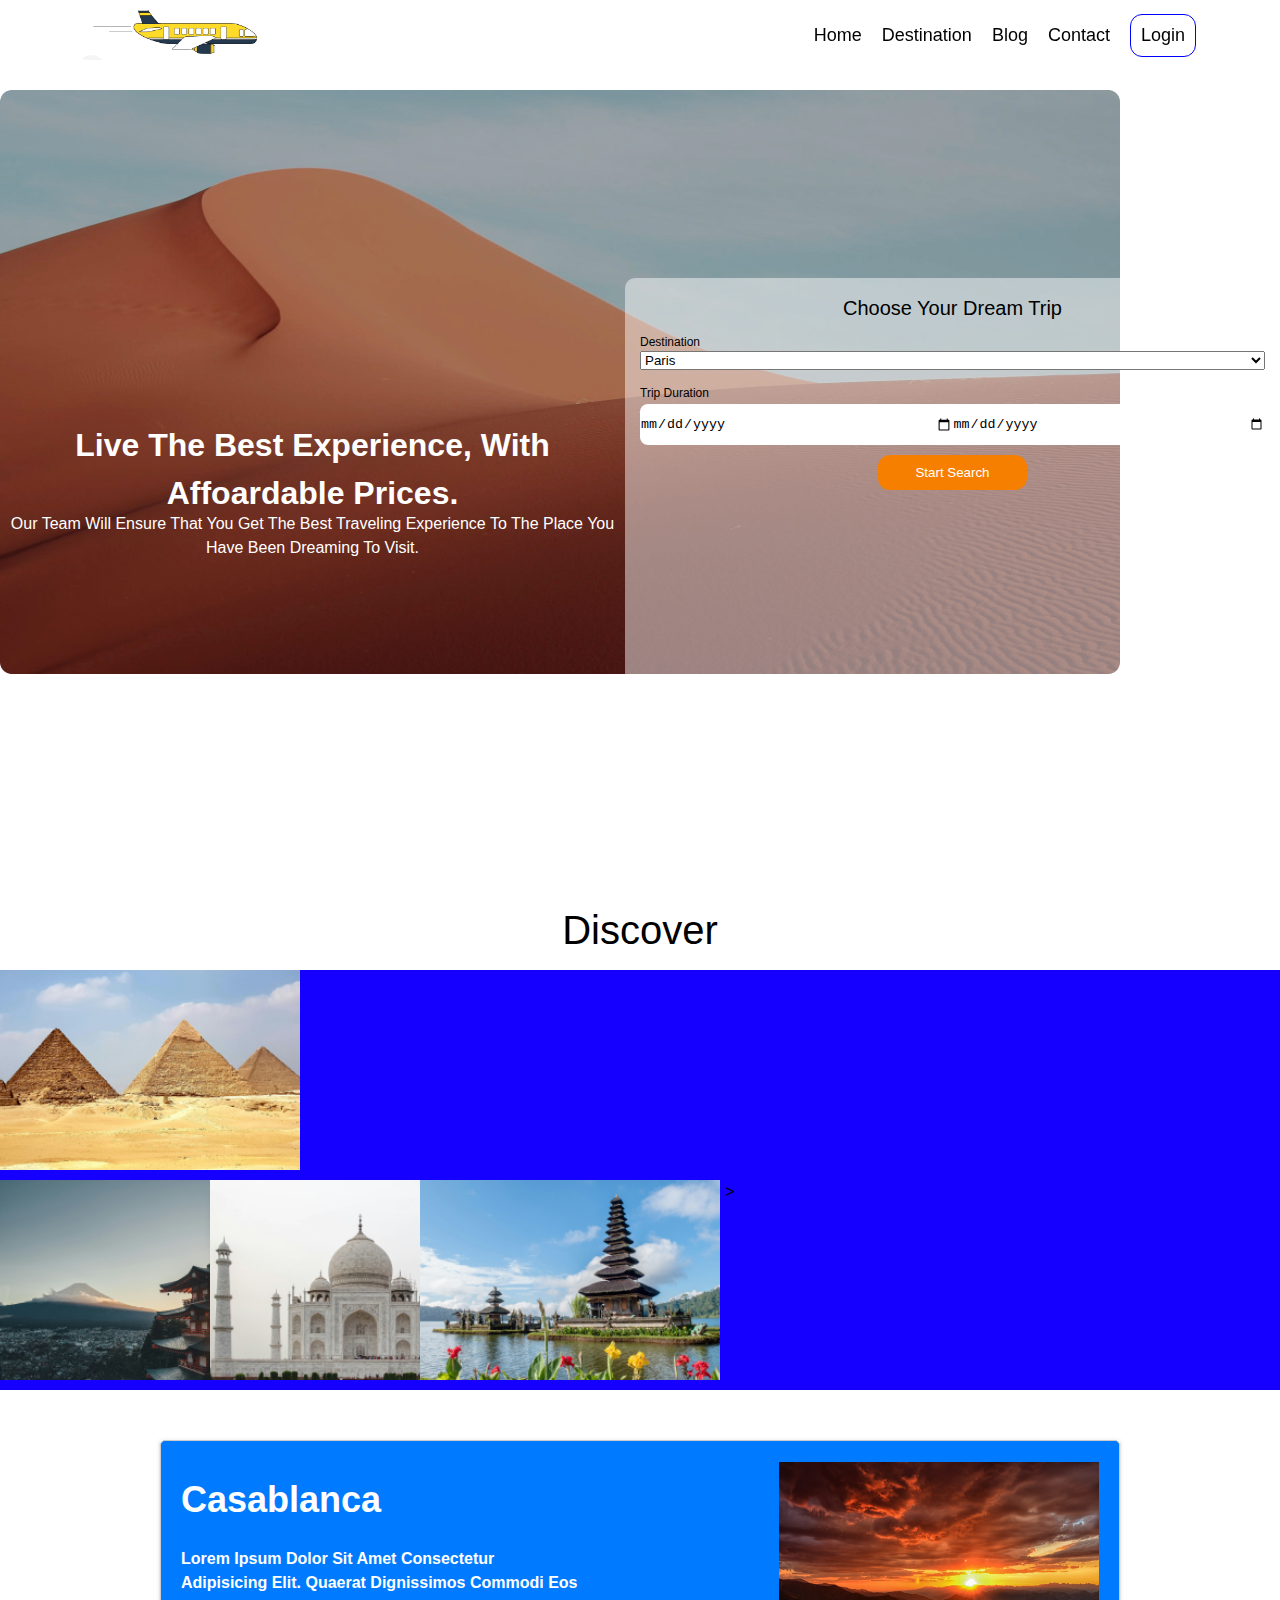
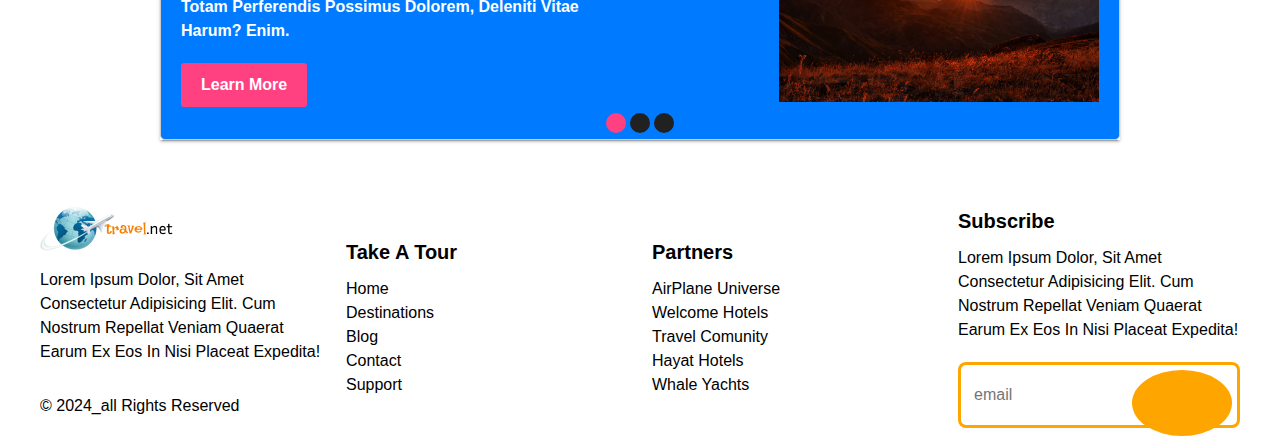
==== index.html @ 13ba0632 "adding more style for carousel" ====
<!DOCTYPE html>
<html lang="en">
    <head>
            <meta charset="UTF-8" />
            <meta name="viewport" content="width=device-width, initial-scale=1.0" />
            <title>Document</title>
            <link rel="stylesheet" href="style.css" />
            <link
              rel="stylesheet"
              href="https://cdnjs.cloudflare.com/ajax/libs/font-awesome/6.6.0/css/all.min.css"
              integrity="sha512-Kc323vGBEqzTmouAECnVceyQqyqdsSiqLQISBL29aUW4U/M7pSPA/gEUZQqv1cwx4OnYxTxve5UMg5GT6L4JJg=="
              crossorigin="anonymous"
              referrerpolicy="no-referrer"
            />
            <script src="https://cdnjs.cloudflare.com/ajax/libs/jquery/3.3.1/jquery.min.js"></script>
    </head>
    <body>
            <!-- header -->
        <header class="header-content">
                <div class="page-wrapper">
                <div class="nav-wrapper">
                    <nav class="navbar">
                    <!-- <img
                    
                        src="assets/images/home/logo.png"
                    /> -->
                    <img src="assets/animation-iamges/logoanimated.gif"/>
                    <div class="menu-toggle" id="mobile-menu">
                        <span class="bar"></span>
                        <span class="bar"></span>
                        <span class="bar"></span>
                    </div>
                    <ul class="nav no-search">
                        <li class="nav-item"><a href="#">Home</a></li>
                        <li class="nav-item"><a href="#">destination</a></li>
                        <li class="nav-item"><a href="#">blog</a></li>
                        <li class="nav-item"><a href="#">contact</a></li>
                        <li class="nav-item active"><a href="#">login</a></li>
                    </ul>
                    </nav>
                </div>
                </div>
               
            
        </header>

    <section class="hero-section" >
        
            <div class="hero-section-title">
                <h1>Live the best experience, with affoardable prices.</h1>
                <p>
                    Our team will ensure that you get the best traveling experience to the place you have been dreaming to visit.
                </p>
            </div>
            
            <form class="hero-section-search-bar">
                    <p class="hero-section-search-bar-title">Choose your dream trip</p>
                    <div class="search-bar">
                        <label>Destination</label>
                            <select name="contrys" class="contrys"  >
                                <option value="paris" >Paris</option>
                                <option value="madrid">Madrid</option>
                                <option value="new york">New York</option>
                                <option value="dubai">Dubai</option>
                            </select>
                    </div>
                    <div class="">
                        <label>Trip Duration</label>
                        <div class="duration">
                            <input type="date"  name="start-date" class="duration-bar">
                            <input type="date"  name="end-date" class="duration-bar" >
                        </div>
                    </div>
                    <div class="search-bar-button">
                        <button >Start Search</button>
                    </div>
            </form>
    </section>
        <section  class="discover">
            <p class="discover-title">Discover</p>
            <div class="discover-imgs"> 
                <div class="discover-img discover-img1">
                    
                </div>
                <div class="discover-img">
                    
                </div>
                <div class="discover-img">
                    
                </div>
                <div class="discover-img">
                 
                </div>
                <div class="discover-img">
                   >
                </div>
                <div class="discover-img">
                    
                </div>

            </div>
        </section>
        




        <div class="slider">
            <input type="radio" name="toggle" id="btn-1" checked>
            <input type="radio" name="toggle" id="btn-2">
            <input type="radio" name="toggle" id="btn-3">
          
            <div class="slider-controls">
              <label for="btn-1"></label>
              <label for="btn-2"></label>
              <label for="btn-3"></label>
            </div>
          
            <ul class="slides">
              <li class="slide">
                <div class="slide-content">
                  <h1 class="slide-title">casablanca</h1>
                  <p class="slide-text">Lorem ipsum dolor sit amet consectetur adipisicing elit. Quaerat dignissimos commodi eos totam perferendis possimus dolorem, deleniti vitae harum? Enim.</p>
                  <a href="#" class="slide-link">Learn more</a>
                </div>
                <p class="slide-image">
                  <img src="assets/images/destinations/sunset-landscape-mountains-clouds-4k-jj.jpg" alt="stuff" width="320" height="240">
                </p>
              </li>
              <li class="slide">
                <div class="slide-content">
                  <h1 class="slide-title">fes</h1>
                  <p class="slide-text">Nisi ratione magni ea quis animi incidunt velit voluptate dolorem enim possimus, nam provident excepturi ipsam nihil molestiae minus delectus!</p>
                  <a href="#" class="slide-link">Amazing deal</a>
                </div>
                <p class="slide-image">
                  <img src="assets/images/blog/chefchaouen.jpg" alt="stuff" width="320" height="240">
                </p>
              </li>
              <li class="slide">
                <div class="slide-content">
                  <h1 class="slide-title">paris</h1>
                  <p class="slide-text">Quisquam quod ut quasi, vero obcaecati laudantium asperiores corporis ad atque. Expedita fugit dicta maxime vel doloribus sequi, facilis dignissimos.</p>
                  <a href="#" class="slide-link">Get started</a>
                </div>
                <p class="slide-image">
                  <img src="assets/images/artical/paris.jpg" alt="stuff" width="320" height="240">
                </p>
              </li>
            </ul>
          </div>







       
    <!-- footer -->
    <footer class="footer-container">
        <div class="footer-sections footer-first-section">
            <div class="footer-logo-section">
                <a href="index.html" class="footer-logo"><img src="assets/images/home/logo-final.png" alt="logo"></a>
            </div>
            <p class="footer-logo-paragraph">Lorem ipsum dolor, sit amet consectetur adipisicing elit. Cum nostrum
                repellat veniam quaerat earum ex
                eos in nisi placeat expedita!</p>
            <div class="footer-icons-list">
                <a href="https://web.facebook.com/?_rdc=1&_rdr" aria-label="facebook page"><i
                        class="fa-brands fa-facebook"></i></a>
                <a href="https://web.facebook.com/?_rdc=1&_rdr" aria-label="twitter page"><i
                        class="fa-brands fa-twitter"></i></a>
                <a href="https://web.facebook.com/?_rdc=1&_rdr" aria-label="instagram page"><i
                        class="fa-brands fa-instagram"></i></a>
                <a href="https://web.facebook.com/?_rdc=1&_rdr" aria-label="linkedin page"><i
                        class="fa-brands fa-linkedin"></i></a>
            </div>
            <p class="copywrite">&#169; 2024_all rights reserved</p>
        </div>
        <div class="footer-sections footer-second-section">
            <h4>Take a tour</h4>
            <ul class="footer-second-class-list">
                <li><a href="https://en.wikipedia.org/wiki/Ouarzazate" target="blank">Home</a></li>
                <li><a href="https://en.wikipedia.org/wiki/Ouarzazate" target="blank">Destinations</a></li>
                <li><a href="https://en.wikipedia.org/wiki/Ouarzazate" target="blank">Blog</a></li>
                <li><a href="https://en.wikipedia.org/wiki/Ouarzazate" target="blank">Contact</a></li>
                <li><a href="https://en.wikipedia.org/wiki/Ouarzazate" target="blank">Support</a></li>
            </ul>
        </div>

    </div>
    <div class="footer-sections footer-third-section">
        <h4>Partners</h4>
        <ul class="footer-third-class-list">
            <li><a href="https://en.wikipedia.org/wiki/Ouarzazate" target="blank">AirPlane  Universe</a></li>
            <li><a href="https://en.wikipedia.org/wiki/Ouarzazate" target="blank">Welcome Hotels</a></li>
            <li><a href="https://en.wikipedia.org/wiki/Ouarzazate" target="blank">Travel Comunity</a></li>
            <li><a href="https://en.wikipedia.org/wiki/Ouarzazate" target="blank">Hayat Hotels</a></li>
            <li><a href="https://en.wikipedia.org/wiki/Ouarzazate" target="blank">Whale Yachts</a></li>
        </ul>
    </div>
    <div class="footer-sections footer-fourth-section">
        <h4>subscribe</h4>
        <p class="footer-subscribe-paragraph">Lorem ipsum dolor, sit amet consectetur adipisicing elit. Cum nostrum
            repellat veniam quaerat earum ex
            eos in nisi placeat expedita!</p>
        <div class="footer-email-section">
            <input type="email" class="footer-email-input" placeholder="email">
            <button type="submit" class="footer-email-button" aria-label="submit email button"><i
                    class="fa-solid fa-arrow-right"></i></button>
        </div>
    </div>
</footer>
  

<script src="scrippt.js">

</script>
</body>

</html>
---- style.css ----
/*-------------------------------------index style start---------------------------------------------*/

:root {
    --mainColor: #3498db;
    --impty-background: #85797979;
    --button-bakcground:#F77F00;
    --titles-font-size:1.9rem;
    --section-body-width:90%;
    --fontSize: 1.6rem;
    --premery-color:#2d3134b9;
}

/* 


how to use it
body {
    background-color: var(--mainColor);
    padding: var(--padding);
    font-size: var(--fontSize);
}
*/

html {
  font-size: 10px;
  text-transform: capitalize;
  font-family: 'poppins';
}

.header-content {
  display: flex;
  align-items: center;
  justify-content: space-between;
  /* background-color: red; */
  margin-bottom: 3rem;
  
}

.navigation-links-section{
    width: 80%;
    /* background-color: violet; */
    font-size: 2rem;
}

.login-button{
    padding: 1.2rem 3.6rem;
    box-shadow: inset 0 0 0 0.3rem #1daeff;
    color: #1daeff;
    border-radius: 1rem;
    text-align: center;
}
.nav-links-list {
  display: flex;
  /* justify-content: space-between; */
  align-items: center;
  justify-content: flex-end;
  /* background-color: orange; */
  padding: 0px;
  
}

.nav-link{
  list-style-type: none;  
  margin-left: 4rem; 
}

.nav-link a{
  text-decoration: none;
  color: black;

}

.login-button a{
    color: #1daeff;
}
.footer-sections{

  display: flex;
  justify-content: center;
 
}
.footer-section{
line-height: 30px;
width: 25%;

}
  footer h4 {
    font-size: 2.4rem;
  }
  
  .footer-email-section {
    display: flex;
    height: 5rem;
    /* background-color: red; */
    padding: 0.8rem;
    box-shadow: inset 0 0 0 0.3rem #1daeff;
    border-radius: 0.8rem;
    
  }
  
  .footer-email-input {
    width: 80%;
    flex-grow: 1;
    /* all properties of inputs and buttons  */
    border: none;
    padding: .8rem;
    margin: 0;
    background: none;
    box-shadow: none;
    outline: none;
    font: inherit;
    color: inherit;
    /* finished all properties of inputs and buttons */
    font-size: 1.6rem;
  }
  .footer-email-button {
    height: 100%;
  
    aspect-ratio: 1;
    border-radius: 50%;
    border: none;
    padding: .7rem;
    margin: 0;
    background-color: #1daeff;
    box-shadow: none;
    outline: none;
    font: inherit;
    color: white;
    cursor: pointer;
    align-content: center;
    text-align: center;
  }


  /* header-start */
*{
    margin: 0;
    padding: 0;
    box-sizing: border-box;
}
.html{

    font-size: 10px;
    font-family: 'poppins',sans-serif;

}
.page-wrapper {
    width: 100%;
    height: auto;
  }
  
  .nav-wrapper {
    width: 90%;
    position: -webkit-sticky; /* Safari */
    position: sticky;
    top: 0;
    background-color: #fff;
    z-index: 100;
    margin: auto;
    border-radius: 10px;
  }
  
  .grad-bar {
    width: 100%;
    height: 5px;
    background: linear-gradient(-45deg, #ee7752, #e73c7e, #23a6d5, #23d5ab);
    background-size: 400% 400%;
    -webkit-animation: gradbar 15s ease infinite;
    -moz-animation: gradbar 15s ease infinite;
    animation: gradbar 15s ease infinite;
  }
  
  /* NAVIGATION */
  
  .navbar {
    display: grid;
    grid-template-columns: 1fr 3fr;
    align-items: center;
    height: 5rem;
    overflow: hidden;
    background-color: #ffffff;
    /* margin-top: 1rem; */
    /* padding: 10px 3rem; */
  }
  
  .navbar img {
    height: 18rem;
    width: auto;
    justify-self: start;
  }
  
  .navbar ul {
    list-style: none;
    display: grid;
    grid-template-columns: repeat(6, 1fr);
    justify-self: end;
  }
  
  .nav-item a {
    color: #000;
    font-size: 1.8rem;
    font-weight: 400;
    text-decoration: none;
    transition: color 0.3s ease-out;
  }
  
  .nav-item a:hover {
    color: #3498db;
  }
  .navbar{
    display: flex;
    text-align: center;
    justify-content: space-between;
    /* padding: 0.5 rem; */
    margin-top: 1rem;
    border-radius: 30px;
  }
  .navbar ul{
    display: flex;
    justify-content: center;
    gap: 20px;
    align-items: center;
    margin-right: 2rem;
  }
  .navbar ul li a{
    text-transform: capitalize;
  }
   .active{
    /* background-color: red; */
    border-radius: 12px;
    border: 1px solid blue;
    text-align: center;
    padding: 7px 10px;
  }
  /* ------------------------------------------------------ 
  */
  .menu-toggle .bar {
    width: 25px;
    height: 3px;
    background-color: #3f3f3f;
    margin: 5px auto;
    -webkit-transition: all 0.3s ease-in-out;
    -o-transition: all 0.3s ease-in-out;
    transition: all 0.3s ease-in-out;
  }
  
  .menu-toggle {
    justify-self: end;
    margin-right: 25px;
    display: none;
  }
  
  .menu-toggle:hover {
    cursor: pointer;
  }
  
  #mobile-menu.is-active .bar:nth-child(2) {
    opacity: 0;
  }
  
  #mobile-menu.is-active .bar:nth-child(1) {
    -webkit-transform: translateY(8px) rotate(45deg);
    -ms-transform: translateY(8px) rotate(45deg);
    -o-transform: translateY(8px) rotate(45deg);
    transform: translateY(8px) rotate(45deg);
  }
  
  #mobile-menu.is-active .bar:nth-child(3) {
    -webkit-transform: translateY(-8px) rotate(-45deg);
    -ms-transform: translateY(-8px) rotate(-45deg);
    -o-transform: translateY(-8px) rotate(-45deg);
    transform: translateY(-8px) rotate(-45deg);
  }
  
  /* KEYFRAME ANIMATIONS */
  
  @-webkit-keyframes gradbar {
    0% {
      background-position: 0% 50%;
    }
    50% {
      background-position: 100% 50%;
    }
    100% {
      background-position: 0% 50%;
    }
  }
  
  @-moz-keyframes gradbar {
    0% {
      background-position: 0% 50%;
    }
    50% {
      background-position: 100% 50%;
    }
    100% {
      background-position: 0% 50%;
    }
  }
  
  @keyframes gradbar {
    0% {
      background-position: 0% 50%;
    }
    50% {
      background-position: 100% 50%;
    }
    100% {
      background-position: 0% 50%;
    }
  }
  
  /* 00000000000000000000000000000000000000000 */
  @media only screen and (max-width: 720px) {
    /* MOBILE NAVIGATION */
  
    .navbar ul {
      display: flex;
      flex-direction: column;
      position: fixed;
      justify-content: start;
      top: 70px;
      background-color: #000000c1;
      width: 90%;
      height: max-content;
      padding-bottom: 2rem;
      transform: translate(-120%);
      text-align: center;
      overflow: hidden;
      border-radius: 10px;
    }
  
    .navbar li {
      padding: 1rem 5rem;
    }
    .navbar li:hover{
      border-bottom: 1px solid orange;
    }
    .navbar li:first-child {
      margin-top: 50px;
    }
    .navbar li:hover:last-child {
      border: none;
    }
    .navbar li a {
      font-size: 1rem;
      color: white;
    }
  
    .menu-toggle,
    .bar {
      display: block;
      cursor: pointer;
    }
  
    .mobile-nav {
      transform: translate(0%) !important;
    }
  }
  


  /*------------------------------------------ main blog-----------------start--------------------------------- */
    /*------------------------------------------ main blog-----------------start--------------------------------- */
  
    @font-face {
      font-family: myBlogFont;
      src: url(assets/fonts/Ponari.otf);
    }
    
    .banner-blog{
    /* border: 1px solid black; */
      width: 100%;
      margin:2rem auto;
      height: 60vh;
      background-repeat: no-repeat;
      background-size: cover;
      background-position: center;
      position: relative;
      background-image: url(assets/images/blog/desktop/balise.jpg);
    }
.banner-blog h3{
  font-weight: 700;
  font-size: 19rem;
  font-style: oblique;
  position: absolute;
  bottom: -1rem;
  font-family: myBlogFont;
  color: #95c0d1;
  text-shadow: 1px 1px 10px black;

}
    @media only screen and (max-width: 720px){
      .banner-blog{
        width: 100%;
        margin:2rem auto;
        height: 60vh;
        background-repeat: no-repeat;
        background-size: cover;
        background-position: center;
        position: relative;
      }
      .banner-blog h3{
        font-size: 10rem;
      }
    }
    
.main-blog{
  margin:3rem auto;
  width: 90vw;
  /* height: calc(100vh - 80px); */
  height: max-content;
  /* background-color: rgb(233, 220, 220); */
  display: flex;
  flex-wrap: wrap;
  gap: 2rem;
  justify-content: space-evenly;
  padding-top: 3rem;
  margin-bottom: 20rem;
}
.main-blog .card{
  width:35.2rem;
  padding: 2rem;
  /* height: 42rem; */
  height: max-content;
  /* background-color: red; */
  /* margin-bottom: 20px; */
  border-radius: 16px;
  font-size: 1.6rem;
  border: 1px solid #DCDCEB;
  transition: .5s;
}
.main-blog .card:hover{
  transform: scale(1.009);
  box-shadow: rgba(50, 50, 93, 0.25) 0px 50px 100px -20px, rgba(0, 0, 0, 0.3) 0px 30px 60px -30px, rgba(10, 37, 64, 0.35) 0px -2px 6px 0px inset;
}
.main-blog .card .card-insid{
  /* border: 1px solid black; */
  width: 100%;
  height: 100%;
  margin: auto;
  border-radius: 8px;
}
.main-blog .card .card-image{
  width: 100%;
  /* height: 45%; */
  height: 21.2rem;
  /* border: 1px solid green; */
  border-radius: 8px;
  margin-bottom: 2rem;
}
.list-text{
  /* background-color: #0056b3; */
  width: 100%;
  height: 50%;
  display: flex;
  flex-direction: column;
  justify-content: space-around;
  
}
.list-text h4{
  font-size: 1.9rem;
  font-family: 'poppins';
}
.profile{
  display: flex;
  /* padding-left: 1rem; */
  gap: 1rem;
  align-items: center;
}
.profile p{
  margin: 2rem 0rem;
}
.profile-image{
  width: 3rem;
  height: 3rem;
  background-color: rgba(133, 121, 121, 0.475);
  border-radius: 50%;
}

/* profile image */
.main-blog .card:nth-child(1) .profile-image{
  background-image: url(assets/images/blog/desktop/profile1.jpg);
  background-position: top;
  background-size: cover;
}
.main-blog .card:nth-child(2) .profile-image{
  background-image: url(assets/images/blog/desktop/PROFILE.png);
  background-position: center;
}
.main-blog .card:nth-child(3) .profile-image{
  background-image: url(assets/images/blog/desktop/profile4.jpg);
  background-position: center;
  background-size: cover;
}
.main-blog .card:nth-child(4) .profile-image{
  background-image: url(assets/images/blog/desktop/jpn.jpg);
  background-position: center;
  background-size: cover;
}
.main-blog .card:nth-child(5) .profile-image{
  background-image: url(assets/images/blog/desktop/profile6.avif);
  background-position: center;
  background-size: cover;
}
.main-blog .card:nth-child(6) .profile-image{
  background-image: url(assets/images/blog/desktop/profile7.avif);
  background-position: center;
  background-size: cover;
}
/*profile image*/
button{
  padding: 1rem 1.5rem;
  /* width: max-content; */
  width: 11.9rem;
  border-radius: 12px;
  background-color: #F77F00;
  color: white;
  text-transform: capitalize;
  margin-top: rem;
  border: none;
}
.main-blog .card-insid .card-image{
  background-image: url(assets/images/blog/italy.jpg);
  background-position: center;
  background-repeat: no-repeat;
  background-size: cover;
}

.card:nth-of-type(2) .card-image{
  background-image: url(assets/images/blog/swiss.jpg);
}
.card:nth-of-type(3) .card-image{
  background-image: url(assets/images/blog/norway.jpg);
  background-position: bottom;
}
.card:nth-of-type(4) .card-image{
  background-image: url(assets/images/blog/japan.jpg);
}
.card:nth-of-type(5) .card-image{
  background-image: url(assets/images/blog/maldif.jpg);
}
.card:nth-of-type(6) .card-image{
  background-image: url(assets/images/blog/chefchaouen.jpg);
}

  /*------------------------------------------ main blog-----------------end--------------------------------- */
  /*------------------------------------------ main blog-----------------end--------------------------------- */

  /* -----------start-article--------- */

.article-container{
  width: 80%;
  margin: auto;
  margin-top: 3rem;
  height: 140vh;
  height: max-content;
  font-size: 1.6rem;
  
}
article{
height: 140vh;
all:unset;
}
.article-imag h2{
  font-family: myBlogFont;
}
.article-container .article-image{
  width: 100%;
  height: 53.8rem;
  background-image: url(assets/images/artical/sahara.jpg);
  background-size: cover;
  background-position: top;
  background-repeat: no-repeat;
  border-radius: 12px;
  display: flex;
  justify-content: center;
  
}
.article h1{
  margin-top: 3rem;
  color:#945c17;
  float: left;
  width: 100%;
  text-align: left;
  font-size: 4.8rem;
  font-family: myBlogFont;
}
p{
  margin-bottom: 1rem;
}
.article-para{
  margin-bottom: 5rem;
  width: 100%;
}

hr{
  width: 70%;
  margin-bottom: 7rem;
}
.article-para:nth-child(2){
  color: #000000;
}
.article-para span{
  color: #2d3134b9;
}
 article .article-iamge .list-text{
  width: 100%;
  height: 100vh;
  background-color: green;
  margin-top: 10rem;
  all: unset;

}
article h4:nth-of-type(1){
font-size: 19px;
color: var(--premery-color);
/* margin-bottom: 4rem; */
font-style: italic;
}
h2:nth-of-type(1){
  margin-bottom: 4rem;
  font-family: myBlogFont;
  display: flex;
  font-size: 20rem;
  justify-content: center;
  align-items: center;
  overflow: hidden;
  text-shadow: 10px 4px rgba(0, 0, 0, 0.978);
  color:#945c17 ;
  text-transform: uppercase;
}
.discover-world{
  display: flex;
  align-items: center;
  background-color: #dcf4ff;
  margin-bottom: 2rem;
}
.discover-world .desc{
  display: flex;
  flex-direction: column;
  gap: 2rem;
  justify-content: space-around;
  align-items: center;
  background-color: #dcf4ff;
  height: max-content;
}
.discover-world .desc span{
  background-color: var(--button-bakcground);
  padding: 7px 20px;
  border-radius: 7px;
  margin: 3rem 0rem;
  animation: animtedx 1s linear infinite;
}

.discover-world .desc span a{
  text-decoration: none;
  color: white;
  text-transform: capitalize;
  font-family: Courier, monospace;
  font-weight: 900;
  font-size: 2rem;
}
.discover-world .desc h2{
  all: unset;
  font-size: 6rem;
  font-family: myBlogFont;
}
.discover-world .desc ul li{
  list-style: none;
  line-height: 3rem;
  text-transform: capitalize;
  font-family: 'Lucida Sans', 'Lucida Sans Regular', 'Lucida Grande', 'Lucida Sans Unicode', Geneva, Verdana, sans-serif;
  color: #3f3f3f;
}
@keyframes animtedx {
  0%{
    transform: rotateZ(0deg);
  }
  50%{
    transform: rotateZ(4deg);
  }
  100%{
    transform: rotateZ(0deg);
  }
}
/* -----------end-article--------- */
@media screen and (max-width: 720px) {
  /* MOBILE NAVIGATION */
 /* -----------start-article--------- */

.article-container{
  width: 90%;
  /* margin: auto; */
  /* margin-top: 3rem; */
  height: max-content;
  font-size: 1.6rem;
}
article{
height: 160vh;
all:unset;
width: 100%;
}

.article-para{
  width: 100%;
  margin: auto;
}
.article-container .article-image{
  width: 100%;
  height: 40%;
  background-image: url(assets/images/artical/banner-desktop.jpg);
  background-size: cover;
  background-position: center;
  background-repeat: no-repeat;

}
.article h1{
  margin-top: 3rem;
  color: rgb(148 92 23);
  float: left;
  width: 100%;
  text-align: left;
  font-size: 4.8rem;
}

p{
  /* margin-bottom: 1rem; */
  overflow-y: hidden;
}
.article-para:nth-of-type(2){
  background-color: var(--impty-background);
  padding: 2rem;
  border-radius: 16px; 
  height: 22.0rem;
  
}


.article-para:nth-of-type(4){
  background-color: rgba(255, 166, 0, 0.603);
  padding: 2rem;
  border-radius: 16px; 
  height: 22.0rem;
}

.article-para:nth-of-type(5){
  background-color:rgba(255, 160, 122, 0.499);
  padding: 2rem;
  border-radius: 16px; 
  height: 22.0rem;
}


.article-para:nth-of-type(3){
  background-color: #1dacffa4;
  padding: 2rem;
  border-radius:16px;
  resize: vertical; 
  height: 22.0rem;
  overflow-y: hidden;
}
.article-para:nth-of-type(6){
  background-color: #fffb1da4;
  padding: 2rem;
  border-radius:16px;
  resize: vertical; 
  height: 22.0rem;
  overflow-y: hidden;
}
.article-para{
  margin-bottom: 5rem;
  width: 90%;
  resize: vertical; 
  overflow-y: hidden;
  border-radius: 12px;
}

hr{
  width: 70%;
  margin-bottom: 7rem;
}
.article-para:nth-child(2){
  color: #000000;
  height: 50px;
}
.article-para span{
  color: #2d3134b9;
}
 article .article-iamge .list-text{
  width: 100%;
  height: 100vh;
  background-color: green;
  margin-top: 10rem;
  all: unset;

}
h4:nth-of-type(1){
font-size: 19px;
color: var(--premery-color);
font-style: italic;
}
h2:nth-of-type(1){
  margin-bottom: 4rem;
  font-family: myBlogFont;
  display: flex;
  font-size: 10rem;
  justify-content: center;
  align-items: center;
  overflow: hidden;

  text-shadow: 10px 4px rgb(60, 40, 34);
}

/* -----------end-article--------- */

/* start of articale */

.discover-world{
  display: flex;
  flex-direction: column;
  align-items: center;
  background-color: #dcf4ff;
 max-width: 100%;
 margin-bottom: 2rem;
}
.discover-world .desc{
  padding: 3rem;
  display: flex;
  flex-direction: column;
  gap: 2rem;
  justify-content: space-around;
  align-items: center;
  background-color: #dcf4ff;
  height: max-content;
}
.discover-world img{
  width: 100%;
}
.discover-world .desc span{
  background-color: var(--button-bakcground);
  padding: 7px 20px;
  border-radius: 7px;
  margin: 3rem 0rem;
  animation: animtedx 1s linear infinite;
}

.discover-world .desc span a{
  text-decoration: none;
  color: white;
  text-transform: capitalize;
  font-family: Courier, monospace;
  font-weight: 900;
  font-size: 2rem;
}
.discover-world .desc h2{
  all: unset;
  font-size: 6rem;
  font-family: myBlogFont;
}
.discover-world .desc ul{
  text-align: center;
}
.discover-world .desc ul li{
  list-style: none;
  line-height: 3rem;
  text-transform: capitalize;
  font-family: 'Lucida Sans', 'Lucida Sans Regular', 'Lucida Grande', 'Lucida Sans Unicode', Geneva, Verdana, sans-serif;
  color: #3f3f3f;
}
/* end of articale */
}
.hero-section{
background-image: url("./assets/images/home/desktop/HOMEBANNER-desktop.png");
border-radius: 10px;
display: flex;
justify-content: center;
align-items: center;
background-repeat: no-repeat;
width: 100%;
height: 90vh;


}

.hero-section h1{
    font-size: 32px;
    margin-bottom: -5px;
    }

.hero-section-title{
  text-align: center;  
  color: white;
  width: 70%;
  
}
.hero-section-title p{
font-size: 16px; 
  }

.hero-section-search-bar{
display: flex;
flex-direction: column;
width: 70%;
background-color: rgba(255, 255, 255, 0.47);
padding: 15px;
height: 50%;
border-radius: 10px;


}
.hero-section-search-bar label{
font-size: 12px;
}

.hero-section-search-bar-title{
    text-align: center; 
    font-size: medium;
    font-size: 20px;

}
.search-bar{
    display: flex;
    flex-direction: column;
}
.search-bar-button{
    display: flex;
  
    justify-content: center;
}
.duration{
display: flex;
 
margin-bottom: 10px;

background-color: white;
border-radius: 20%;



}
.duration-bar{
    padding: 12px 0px;
    border: none;
    border-radius: 8px;
   width: 60%;
  
}

.contrys{
    margin-bottom: 10px;
}
.discover{
    display: grid;
flex-direction: column;
text-align: center;
align-items: center;

}
.discover-title{
    font-size: 40px;
}
.discover-imgs{
    display: flex;
    flex-direction: column;
    row-gap: 16px;
    background-color: red;
}
@media screen and (min-width:768px) {
  /* .discover-imgs{
    display: flex;
    flex-direction: row;
    flex-wrap: wrap;
    row-gap: 16px;
    background-color: rgb(21, 0, 255);
    justify-content: space-between;
    padding: 2rem; 
}*/
.discover-imgs{
  display: grid;
  /* grid-template-columns: repeat(auto-fill, minmax(300px, 500px)); */
  grid-template-columns: repeat(4, 200px);
 gap: 10px 10px;
  background-color: rgb(21, 0, 255);
}


/* images for discover */


.discover-img:nth-child(1){
  background-color: red;
  background-image: url(assets/images/home/mobile/img1.png);
  width: 300px;
  height: 200px;
  background-repeat: no-repeat;
  background-size: cover;
  background-position: center;
  grid-column: 1/-1;
}

.discover-img:nth-child(2){
  background-color: red;
  background-image: url(assets/images/home/mobile/img2.png);
  width: 300px;
  height: 200px;
  background-repeat: no-repeat;
  background-size: cover;
  background-position: center;
}

.discover-img:nth-child(3){
  background-color: red;
  background-image: url(assets/images/home/mobile/img3.png);
  width: 300px;
  height: 200px;
  background-repeat: no-repeat;
  background-size: cover;
  background-position: center;
}

.discover-img:nth-child(4){
  background-color: red;
  background-image: url(assets/images/home/mobile/img4.png);
  width: 300px;
  height: 200px;
  background-repeat: no-repeat;
  background-size: cover;
  background-position: center;
}



/* images for discover */

.Destinations{
    display: flex;
flex-direction: column;
text-align: center;
align-items: center;
}
.Destinations-title{
    font-size: 40px;
}
.Destinations-img-description{
   
    display: flex;
    
    border: 1px solid black;
   
}
.Destinations-img{

background-image: url("./assets/images/home/desktop/IMG7-desktop.png");
background-size: cover;
}
.Destinations-carts {
    
   display: flex;
   flex-wrap: wrap;
   justify-content: space-around;
   gap: 2rem;
   width: 70%;
   border: 1px solid black;
}
.home-contact-section-description-button{
    display: flex;
    flex-direction: column;
    align-items: center; 
    
    text-align: center;
    background-color: rgba(217, 217, 217, 1);
    height: max-content;
    
}
.home-contact-section-description-button-title{
   width: 60%;
   font-size: 32px;
   
}
.home-contact-section-description-button-content{
   width: 70%;
   font-size: 16px;
   
}


/*------------------------------------------------------index style end-----------------------------------------------*/
/*------------------------------------------------------Sign up style start-----------------------------------------------*/
.sign-up{
    display: flex;
  
    justify-content: center;
    align-items: center;
   
   
}

.sign-up-form{
    display: flex;
    flex-direction: column;
    justify-content: center;
    align-items: center;
    width: 54.7rem;
    height: 54.5rem;
    border: 0.24rem solid #DCDCEB;
    margin-top: 6.4rem ;
    margin-bottom: 12.8rem ;
    border-radius: 3.12rem;
}
.sign-up-form h3{

    font-size: 48px;
    margin-bottom: 5rem;
}
.sign-up-form input {
    width: 80%;
    height: 5.1rem;
    padding: 1.9rem 1.9rem;
    border-radius: 0.8rem;
    margin-bottom: 1.6rem;
  
    font-weight: 400;
    border: none;
    background-color: #EFEFEF;
    font-size: 12px;
   
   
}

#form-button1{
    color: white;
    background-color: rgba(247, 127, 0, 1);
    font-size: 20px;
    
}
#form-button2{
    color: rgba(247, 127, 0, 1);
    background-color: white;
    border: 2px solid rgba(247, 127, 0, 1);
    font-size: 20px;
    margin-bottom: 4rem;
   
}
.form-help{
    display: flex;
    justify-content: space-between;
    width: 80%;
    
}
.form-help label{
font-size: 1.6rem;
}

.form-help .checkbox {
    display: flex;
   
    row-gap: 4rem;
       
}
.form-help input{
width: 1.6rem;
height: 1.5rem;
border: 1px solid black;

}
.password-question a{
    text-decoration: none;
    color: black;
    cursor: pointer;
}

/*------------------------------------------------------Sign up style end-----------------------------------------------*/
/*------------------------------------------------------fouter style start-----------------------------------------------*/
.footer-container {
    /* background-color: red; */
    display: flex;
    flex-direction: column;
    width: 100%;
    max-width: 1120px;
    gap: 2.4rem;
    font-size: 1.6rem;
    
    margin: 0 auto;
    text-decoration: none;
    list-style-type: none;
    padding: 1.6rem;

}

.footer-container li, .footer-container a{
    list-style-type: none;
    text-decoration: none;
    color: black;

}



.footer-icons-list i:hover{
  color:var(--button-bakcground);
}


.footer-container li :hover, .footer-container a :hover{
    font-weight:  600;
}

.footer-first-section{
    order: 4;
    
}

.footer-sections {
    /* background-color: yellow; */
    display: flex;
    width: 100%;
    flex-direction: column;
    gap: 1rem;
  /* flex-grow: 1; */
}

.footer-sections h4{
font-size: 2rem;
}

.footer-email-section {
    display: flex;
    height: 5rem;
    padding: 0.8rem;
    box-shadow: inset 0 0 0 0.3rem orange;
    border-radius: 0.8rem;
    
    
  }
  
  .footer-email-input {
    width: 80%;
    flex-grow: 1;
    /* all properties of inputs and buttons  */
    border: none;
    padding: .8rem;
    margin: 0;
    background: none;
    box-shadow: none;
    outline: none;
    font: inherit;
    color:inherit;
    /* finished all properties of inputs and buttons */
    font-size: 1.6rem;
  }
  .footer-email-button {
    height: 100%;
    aspect-ratio: 1;
    border-radius: 50%;
    border: none;
    padding: .8rem;
    margin: 0;
    background-color: orange;
    box-shadow: none;
    outline: none;
    color: white;
    cursor: pointer;
    align-content: center;
    text-align: center;
  }
  

  .fa-brands{
    /* background-color: yellow; */
    font-size: 2.4rem;
  }

  @media screen and (min-width:768px) {
    
    .footer-container {
        /* background-color: red; */
        display: flex;
        flex-direction: row;
        width: 100%;
        max-width: 1200px;
        gap: 2.4rem;
        font-size: 1.6rem;
        
        margin: 0 auto;
        text-decoration: none;
        list-style-type: none;
        padding: 1.6rem;
    
    }
    .footer-first-section{
        order: 0;
        
    }
    
  }
/*------------------------------------------------------fouter style end-----------------------------------------------*/
  
.carousel {
  position: relative;
  width: 100vw;
  overflow: hidden;
  background-color: #fff;
  border-radius: 8px;
  box-shadow: 0 4px 15px rgba(0, 0, 0, 0.1);
}

.slides {
  display: flex;
  transition: transform 0.5s ease;
  width: 100vw;
}

.slide-text p{
  color: black;
}
.slide {
  width: 100px;
  box-sizing: border-box;
  display: flex;
  justify-content: center;
  align-items: center;
  height: 400px;
  border: 1px solid #ccc;
  margin-right: 10px;
  background-color: #007bff;
  color: white;
  font-weight: bold;
  border-radius: 5px;
  transition: background-color 0.3s ease;
}

.slide:hover {
  background-color: #0056b3; /* Darker shade on hover */
}


/* carousel */
*,
*::before,
*::after {
  box-sizing: inherit;
  padding: 0;
  margin: 0;
}

body {
  font-size: 16px;
  line-height: 1.5;
  font-family: Roboto, sans-serif;
}

.slider {
  position: relative;
  width: 960px;
  height: 300px;
  margin: 50px auto;
  box-shadow: 0 2px 2px 0 rgba(0, 0, 0, 0.14), 0 1px 5px 0 rgba(0, 0, 0, 0.12),
    0 3px 1px -2px rgba(0, 0, 0, 0.2);
  overflow: hidden;
}

.slider-controls {
  position: absolute;
  bottom: 0px;
  left: 50%;
  width: 200px;
  text-align: center;
  transform: translatex(-50%);
  z-index: 1000;

  list-style: none;
  text-align: center;
}

.slider input[type="radio"] {
  position: absolute;
  top: 0;
  left: 0;
  opacity: 0;
  width: 0;
  height: 0;
}

.slider-controls label {
  display: inline-block;
  border: none;
  height: 20px;
  width: 20px;
  border-radius: 50%;
  cursor: pointer;
  background-color: #212121;
  transition: background-color 0.2s linear;
}

#btn-1:checked ~ .slider-controls label[for="btn-1"] {
  background-color: #ff4081;
}

#btn-2:checked ~ .slider-controls label[for="btn-2"] {
  background-color: #ff4081;
}

#btn-3:checked ~ .slider-controls label[for="btn-3"] {
  background-color: #ff4081;
}

/* SLIDES */

.slides {
  list-style: none;
  padding: 0;
  margin: 0;
  height: 100%;
}

.slide {
  position: absolute;
  top: 0;
  left: 0;

  display: flex;
  justify-content: space-between;
  padding: 20px;
  width: 100%;
  height: 100%;

  opacity: 0;
  transform: translatex(-100%);
  transition: transform 250ms linear;
}

.slide-content {
  width: 400px;
}

.slide-title {
  margin-bottom: 20px;
  font-size: 36px;
}

.slide-text {
  margin-bottom: 20px;
}

.slide-link {
  display: inline-block;
  padding: 10px 20px;
  color: #fff;
  border-radius: 3px;
  text-decoration: none;
  background-color: #ff4081;
}

.slide-image img {
  max-width: 100%;
  background-color: red;
}

/* Slide animations */
#btn-1:checked ~ .slides .slide:nth-child(1) {
  transform: translatex(0);
  opacity: 1;
}

#btn-2:checked ~ .slides .slide:nth-child(2) {
  transform: translatex(0);
  opacity: 1;
}

#btn-3:checked ~ .slides .slide:nth-child(3) {
  transform: translatex(0);
  opacity: 1;
}

#btn-1:not(:checked) ~ .slides .slide:nth-child(1) {
  animation-name: swap-out;
  animation-duration: 300ms;
  animation-timing-function: linear;
}

#btn-2:not(:checked) ~ .slides .slide:nth-child(2) {
  animation-name: swap-out;
  animation-duration: 300ms;
  animation-timing-function: linear;
}

#btn-3:not(:checked) ~ .slides .slide:nth-child(3) {
  animation-name: swap-out;
  animation-duration: 300ms;
  animation-timing-function: linear;
}

@keyframes swap-out {
  0% {
    transform: translatex(0);
    opacity: 1;
  }

  50% {
    transform: translatex(50%);
    opacity: 0;
  }

  100% {
    transform: translatex(100%);
  }
}
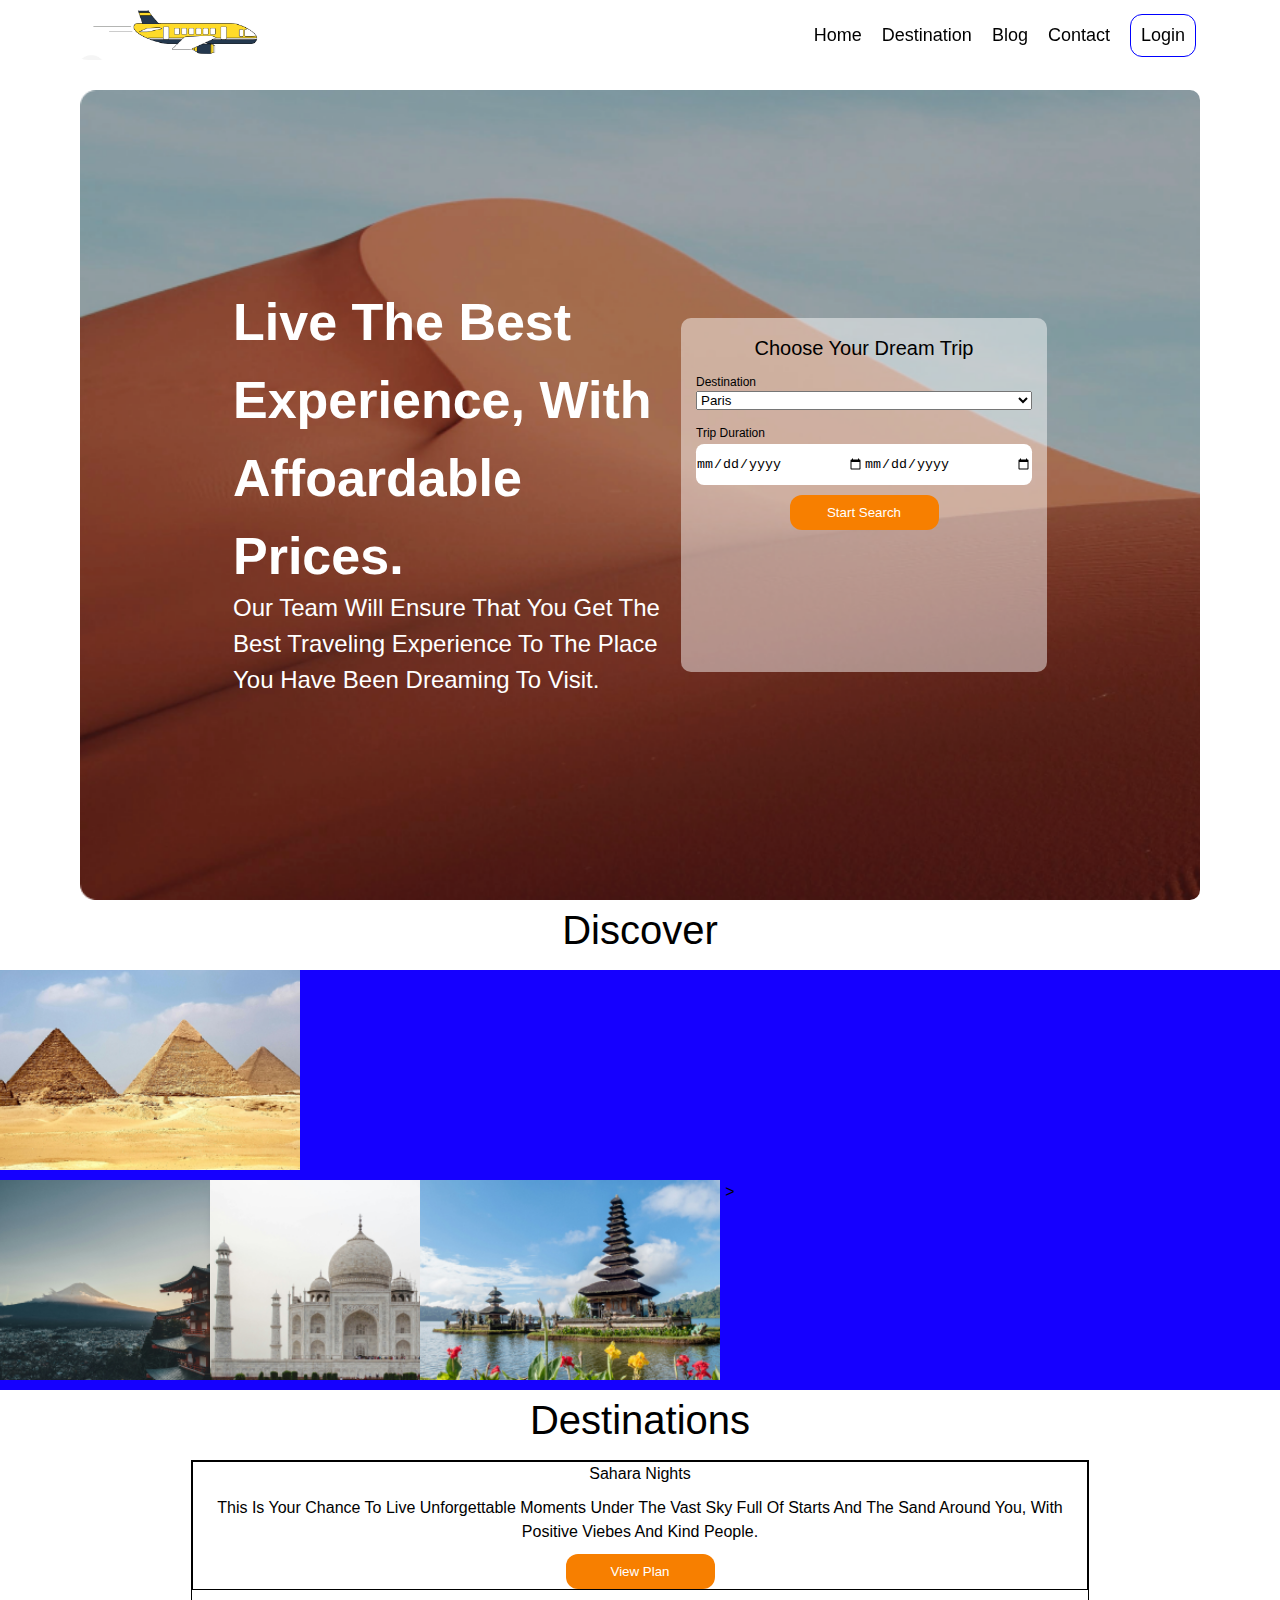
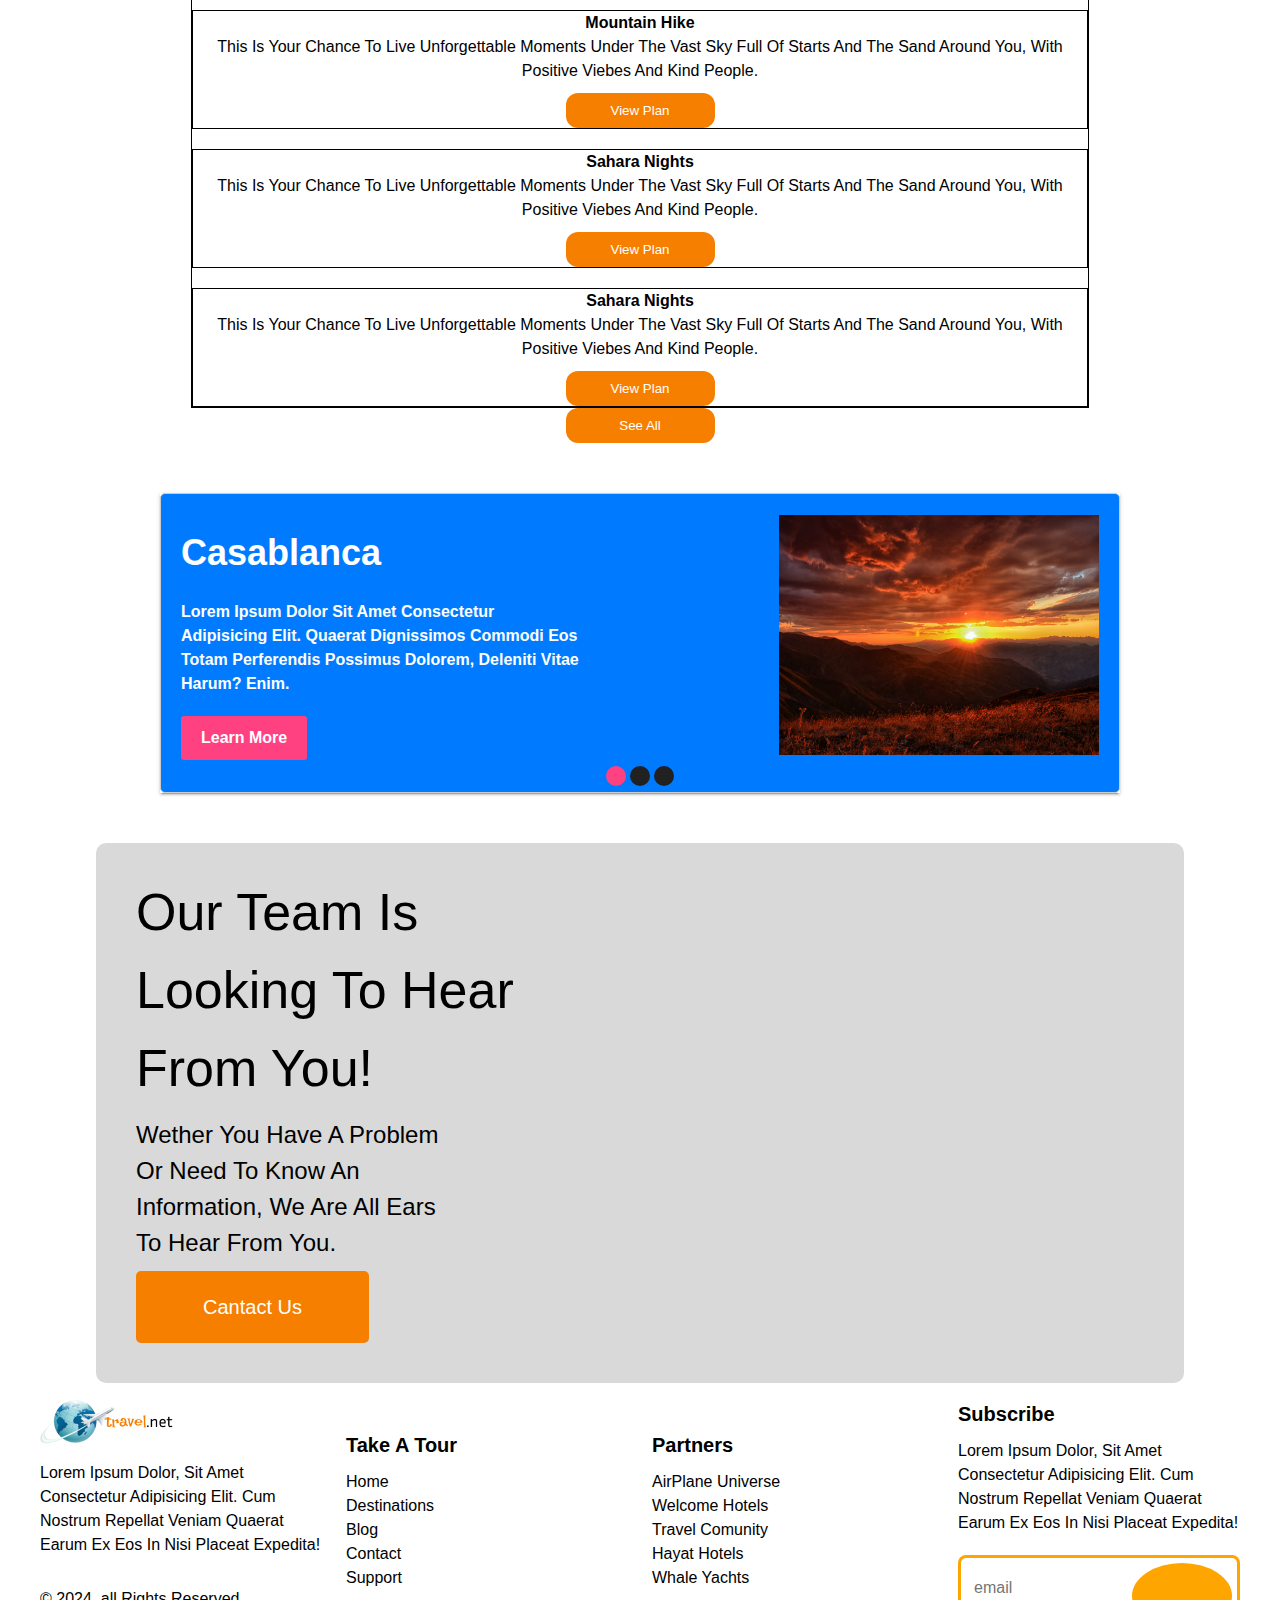
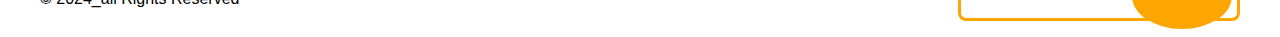
==== commit 0d66f702: "making change in home page carousel and discover section" ====
--- a/index.html
+++ b/index.html
@@ -32,11 +32,11 @@
                         <span class="bar"></span>
                     </div>
                     <ul class="nav no-search">
-                        <li class="nav-item"><a href="#">Home</a></li>
+                        <li class="nav-item"><a href="index.html">Home</a></li>
                         <li class="nav-item"><a href="#">destination</a></li>
-                        <li class="nav-item"><a href="#">blog</a></li>
-                        <li class="nav-item"><a href="#">contact</a></li>
-                        <li class="nav-item active"><a href="#">login</a></li>
+                        <li class="nav-item"><a href="blog.html">blog</a></li>
+                        <li class="nav-item"><a href="contact.html">contact</a></li>
+                        <li class="nav-item active"><a href="login.html">login</a></li>
                     </ul>
                     </nav>
                 </div>
@@ -81,7 +81,7 @@
             <p class="discover-title">Discover</p>
             <div class="discover-imgs"> 
                 <div class="discover-img discover-img1">
-                    
+    
                 </div>
                 <div class="discover-img">
                     
@@ -100,56 +100,129 @@
                 </div>
 
             </div>
+        </section>
+        <section  class="Destinations">
+            <p class="Destinations-title">Destinations</p>
+            <div class="Destinations-carts"> 
+                <div class="Destinations-img-description">
+                    <div class="Destinations-img">
+                        
+                    </div>
+                    <div class="Destinations-description">
+                        <p class="Destinations-description-title">Sahara nights</p>
+                        <p class="Destinations-description-content">This is your chance to live unforgettable moments under the vast sky full of starts and the sand around you, with positive viebes and kind people.</p>
+                        <button>View plan</button>
+                    </div>
+                </div>
+            
+                <div class="Destinations-img-description">
+                    <div class="Destinations-img">
+                       
+                    </div>
+                    <div class="Destinations-description">
+                        <h4>Mountain hike</h4>
+                        <p>This is your chance to live unforgettable moments under the vast sky full of starts and the sand around you, with positive viebes and kind people.</p>
+                        <button>View plan</button>
+                    </div>
+                </div>
+                <div class="Destinations-img-description">
+                    <div class="Destinations-img">
+                       
+                    </div>
+                    <div class="Destinations-description">
+                        <h4>Sahara nights</h4>
+                        <p>This is your chance to live unforgettable moments under the vast sky full of starts and the sand around you, with positive viebes and kind people.</p>
+                        <button>View plan</button>
+                    </div>
+                </div>
+                
+                    <div class="Destinations-img-description">
+                        <div class="Destinations-img">
+                            
+                        </div>
+                        <div class="Destinations-description">
+                            <h4>Sahara nights</h4>
+                            <p>This is your chance to live unforgettable moments under the vast sky full of starts and the sand around you, with positive viebes and kind people.</p>
+                            <button>View plan</button>
+                        </div>
+                    </div>
+
+
+            </div>
+                <button>See all</button>
+            </section>
+            
+
+
+
+
+            <div class="slider">
+                <input type="radio" name="toggle" id="btn-1" checked>
+                <input type="radio" name="toggle" id="btn-2">
+                <input type="radio" name="toggle" id="btn-3">
+              
+                <div class="slider-controls">
+                  <label for="btn-1"></label>
+                  <label for="btn-2"></label>
+                  <label for="btn-3"></label>
+                </div>
+              
+                <ul class="slides">
+                  <li class="slide">
+                    <div class="slide-content">
+                      <h1 class="slide-title">casablanca</h1>
+                      <p class="slide-text">Lorem ipsum dolor sit amet consectetur adipisicing elit. Quaerat dignissimos commodi eos totam perferendis possimus dolorem, deleniti vitae harum? Enim.</p>
+                      <a href="#" class="slide-link">Learn more</a>
+                    </div>
+                    <p class="slide-image">
+                      <img src="assets/images/destinations/sunset-landscape-mountains-clouds-4k-jj.jpg" alt="stuff" width="320" height="240">
+                    </p>
+                  </li>
+                  <li class="slide">
+                    <div class="slide-content">
+                      <h1 class="slide-title">fes</h1>
+                      <p class="slide-text">Nisi ratione magni ea quis animi incidunt velit voluptate dolorem enim possimus, nam provident excepturi ipsam nihil molestiae minus delectus!</p>
+                      <a href="#" class="slide-link">Amazing deal</a>
+                    </div>
+                    <p class="slide-image">
+                      <img src="assets/images/blog/chefchaouen.jpg" alt="stuff" width="320" height="240">
+                    </p>
+                  </li>
+                  <li class="slide">
+                    <div class="slide-content">
+                      <h1 class="slide-title">paris</h1>
+                      <p class="slide-text">Quisquam quod ut quasi, vero obcaecati laudantium asperiores corporis ad atque. Expedita fugit dicta maxime vel doloribus sequi, facilis dignissimos.</p>
+                      <a href="#" class="slide-link">Get started</a>
+                    </div>
+                    <p class="slide-image">
+                      <img src="assets/images/artical/paris.jpg" alt="stuff" width="320" height="240">
+                    </p>
+                  </li>
+                </ul>
+              </div>
+
+
+
+
+
+
+            <section class="home-contact-section" >
+                <div id="home-contact-section-description-button">
+                    <p class="home-contact-section-description-button-title">Our team is looking to hear from you!</p>
+                    <p class="home-contact-section-description-button-content">
+                        Wether you have a problem or need to know an information, we are all ears to hear from you. 
+                    </p>
+                    <button>Cantact us</button>
+                </div>
+                
+           
         </section>
         
 
 
 
 
-        <div class="slider">
-            <input type="radio" name="toggle" id="btn-1" checked>
-            <input type="radio" name="toggle" id="btn-2">
-            <input type="radio" name="toggle" id="btn-3">
-          
-            <div class="slider-controls">
-              <label for="btn-1"></label>
-              <label for="btn-2"></label>
-              <label for="btn-3"></label>
-            </div>
-          
-            <ul class="slides">
-              <li class="slide">
-                <div class="slide-content">
-                  <h1 class="slide-title">casablanca</h1>
-                  <p class="slide-text">Lorem ipsum dolor sit amet consectetur adipisicing elit. Quaerat dignissimos commodi eos totam perferendis possimus dolorem, deleniti vitae harum? Enim.</p>
-                  <a href="#" class="slide-link">Learn more</a>
-                </div>
-                <p class="slide-image">
-                  <img src="assets/images/destinations/sunset-landscape-mountains-clouds-4k-jj.jpg" alt="stuff" width="320" height="240">
-                </p>
-              </li>
-              <li class="slide">
-                <div class="slide-content">
-                  <h1 class="slide-title">fes</h1>
-                  <p class="slide-text">Nisi ratione magni ea quis animi incidunt velit voluptate dolorem enim possimus, nam provident excepturi ipsam nihil molestiae minus delectus!</p>
-                  <a href="#" class="slide-link">Amazing deal</a>
-                </div>
-                <p class="slide-image">
-                  <img src="assets/images/blog/chefchaouen.jpg" alt="stuff" width="320" height="240">
-                </p>
-              </li>
-              <li class="slide">
-                <div class="slide-content">
-                  <h1 class="slide-title">paris</h1>
-                  <p class="slide-text">Quisquam quod ut quasi, vero obcaecati laudantium asperiores corporis ad atque. Expedita fugit dicta maxime vel doloribus sequi, facilis dignissimos.</p>
-                  <a href="#" class="slide-link">Get started</a>
-                </div>
-                <p class="slide-image">
-                  <img src="assets/images/artical/paris.jpg" alt="stuff" width="320" height="240">
-                </p>
-              </li>
-            </ul>
-          </div>
+       
 
 
 
--- a/style.css
+++ b/style.css
@@ -873,6 +873,7 @@
 }
 .hero-section{
 background-image: url("./assets/images/home/desktop/HOMEBANNER-desktop.png");
+background-size: cover;
 border-radius: 10px;
 display: flex;
 justify-content: center;
@@ -880,36 +881,82 @@
 background-repeat: no-repeat;
 width: 100%;
 height: 90vh;
-
-
-}
+max-width: 112rem;
+margin: auto;
+
+
+}
+
 
 .hero-section h1{
-    font-size: 32px;
+    font-size: 5.2rem;
     margin-bottom: -5px;
     }
 
 .hero-section-title{
-  text-align: center;  
+   
   color: white;
-  width: 70%;
+  width: 40%;
   
 }
 .hero-section-title p{
-font-size: 16px; 
+font-size: 2.4rem; 
   }
 
 .hero-section-search-bar{
 display: flex;
 flex-direction: column;
-width: 70%;
+width: 30%;
 background-color: rgba(255, 255, 255, 0.47);
 padding: 15px;
-height: 50%;
+height: 40%;
 border-radius: 10px;
 
 
 }
+@media (max-width:720px){
+  .hero-section{
+    background-image: url("./assets/images/home/desktop/HOMEBANNER-desktop.png");
+    background-size: cover;
+    border-radius: 10px;
+    display: flex;
+    flex-direction: column;
+    justify-content: center;
+    align-items: center;
+    background-repeat: no-repeat;
+    width: 100%;
+    height: 90vh;
+    max-width: 112rem;
+    margin: auto; 
+    }
+    .hero-section h1{
+      font-size: 32px;
+      margin-bottom: -5px;
+      }
+  
+  .hero-section-title{
+    text-align: center;  
+    color: white;
+    width: 70%;
+    
+  }
+
+  .hero-section-title p{
+    font-size: 16px; 
+      }
+    
+    .hero-section-search-bar{
+    display: flex;
+    flex-direction: column;
+    width: 70%;
+    background-color: rgba(255, 255, 255, 0.47);
+    padding: 15px;
+    height: 50%;
+    border-radius: 10px;
+    
+    
+    }
+  }
 .hero-section-search-bar label{
 font-size: 12px;
 }
@@ -1064,25 +1111,75 @@
    width: 70%;
    border: 1px solid black;
 }
-.home-contact-section-description-button{
+#home-contact-section-description-button{
+    display: flex;
+    flex-direction: column;
+  
+    text-align: left;
+    background-color: rgba(217, 217, 217, 1);
+    border-radius: 1rem;
+    width: 85%;
+    max-width: 112rem;
+    margin: auto;
+    
+}
+.home-contact-section-description-button-title{
+   width: 40%;
+   font-size: 5.2rem;
+   margin-left: 4rem;
+   margin-top: 3rem;
+   
+}
+.home-contact-section-description-button-content{
+   width: 30%;
+   font-size:2.4rem;
+   margin-left: 4rem;
+   
+   
+}
+#home-contact-section-description-button button{
+  margin-left: 4rem;
+  margin-bottom: 4rem;
+  border-radius: 0.5rem;
+  width: 20.3rem;
+  height: 5.2rem;
+  font-size: 2rem;
+}
+
+@media (max-width:720px){
+
+  #home-contact-section-description-button{
     display: flex;
     flex-direction: column;
     align-items: center; 
-    
+    border-radius: 1rem;
     text-align: center;
     background-color: rgba(217, 217, 217, 1);
     height: max-content;
+    width: 95%;
+    margin: auto;
     
 }
 .home-contact-section-description-button-title{
    width: 60%;
-   font-size: 32px;
+   font-size: 3.2rem;
+   margin-left: 0rem;
+   margin-top: 2rem;
+}
+.home-contact-section-description-button-content{
+   width: 75%;
+   font-size: 1.6rem;  
+   margin-left: 0rem;
    
 }
-.home-contact-section-description-button-content{
-   width: 70%;
-   font-size: 16px;
-   
+#home-contact-section-description-button button{
+  margin-left: 0rem;
+  margin-bottom: 2rem;
+  border-radius: 0.5rem;
+  width: 20.5rem;
+  height: 4.8rem;
+  font-size: 1.5;
+}
 }
 
 
@@ -1096,7 +1193,11 @@
    
    
 }
-
+@media (min-width:414px){
+   .sign-up{
+    width: 100%;
+   }
+}
 .sign-up-form{
     display: flex;
     flex-direction: column;
@@ -1114,7 +1215,7 @@
     font-size: 48px;
     margin-bottom: 5rem;
 }
-.sign-up-form input {
+.sign-up-form input ,.sign-up-form textarea{
     width: 80%;
     height: 5.1rem;
     padding: 1.9rem 1.9rem;
@@ -1133,6 +1234,7 @@
     color: white;
     background-color: rgba(247, 127, 0, 1);
     font-size: 20px;
+    cursor: pointer;
     
 }
 #form-button2{
@@ -1141,6 +1243,7 @@
     border: 2px solid rgba(247, 127, 0, 1);
     font-size: 20px;
     margin-bottom: 4rem;
+    cursor: pointer;
    
 }
 .form-help{
@@ -1193,10 +1296,9 @@
     list-style-type: none;
     text-decoration: none;
     color: black;
-
-}
-
-
+}
+
+ 
 
 .footer-icons-list i:hover{
   color:var(--button-bakcground);
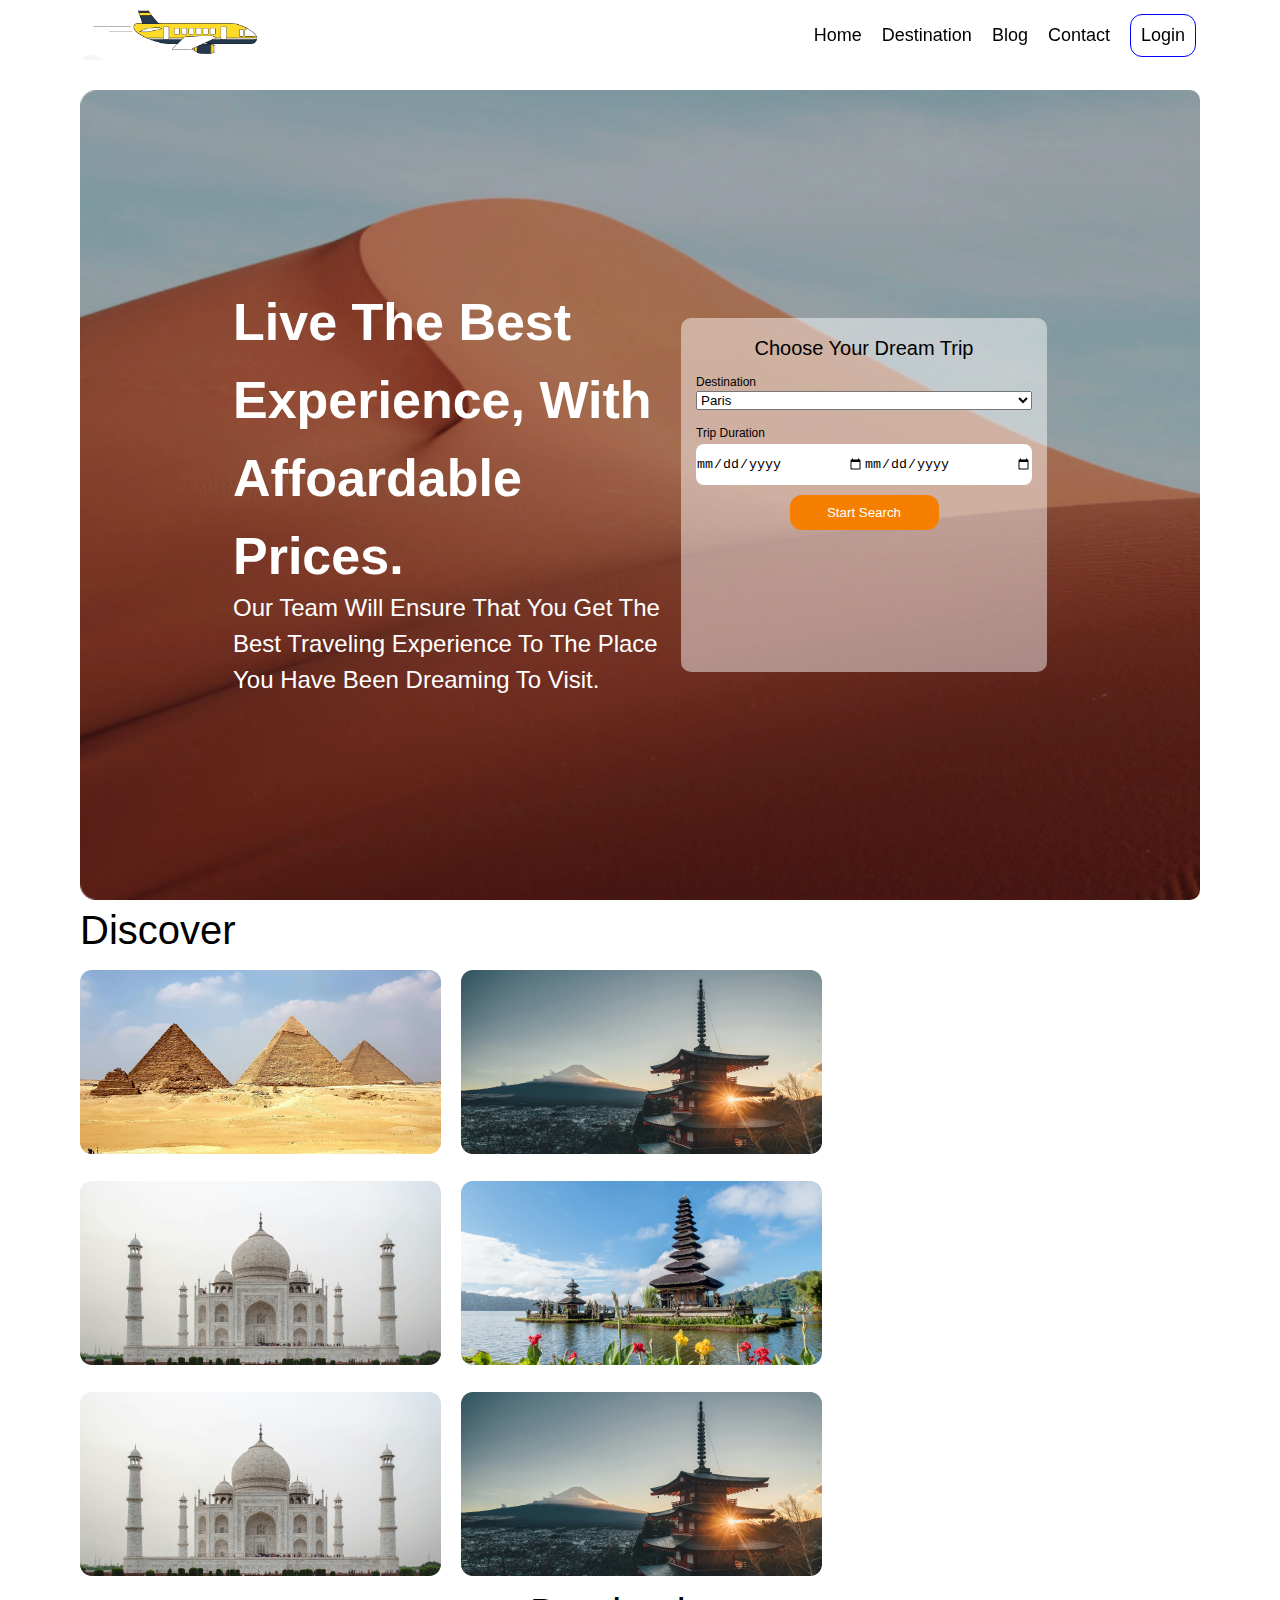
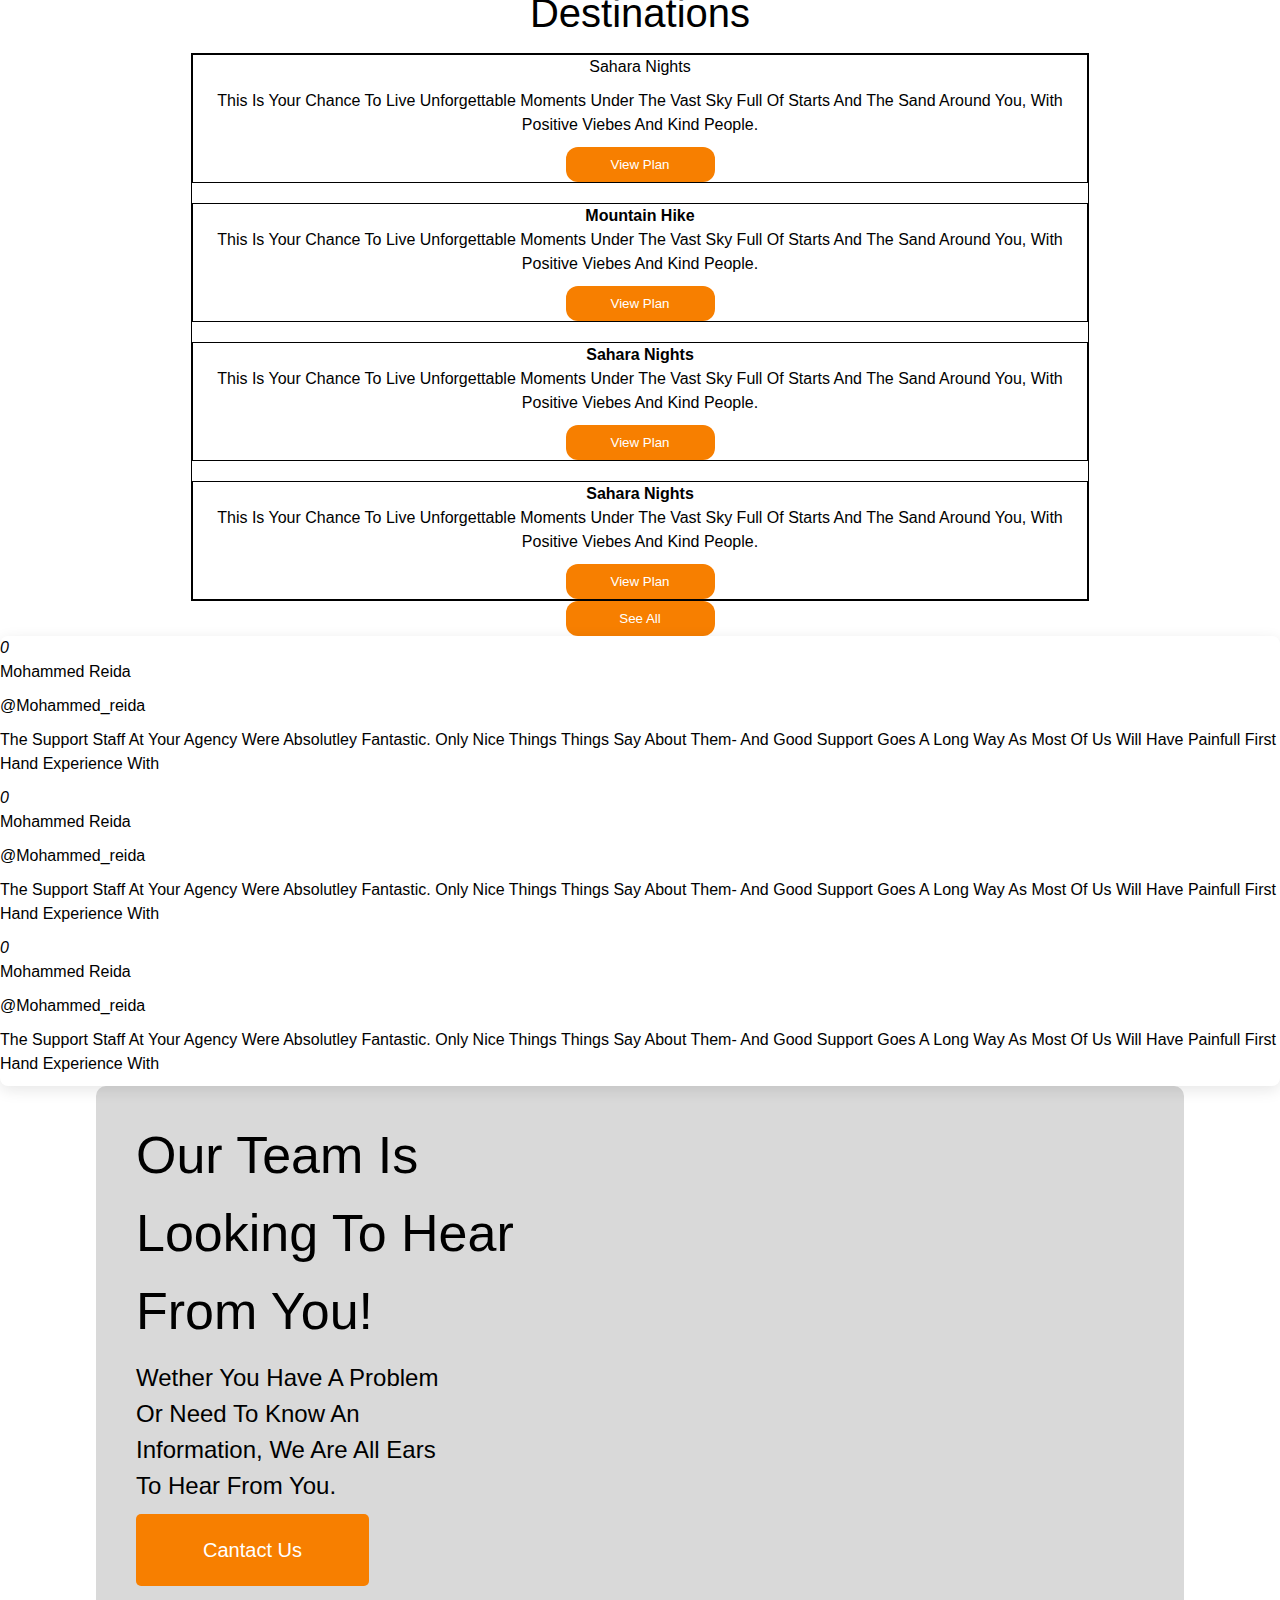
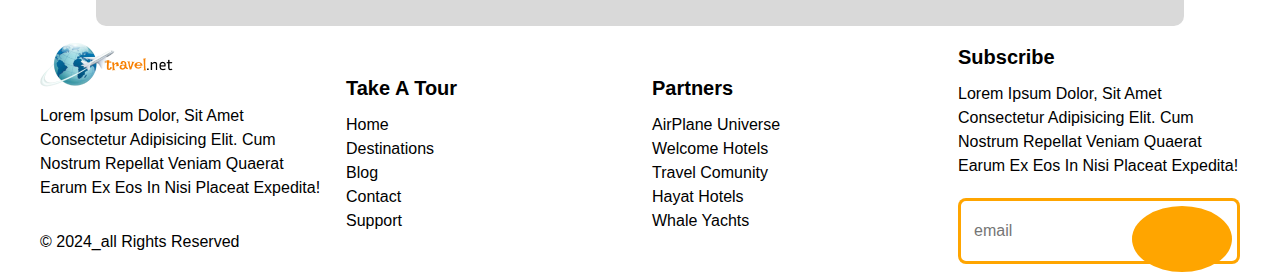
==== commit 58d00e8b: "modifier discover section in index.html" ====
--- a/index.html
+++ b/index.html
@@ -79,24 +79,24 @@
     </section>
         <section  class="discover">
             <p class="discover-title">Discover</p>
-            <div class="discover-imgs"> 
-                <div class="discover-img discover-img1">
-    
-                </div>
-                <div class="discover-img">
-                    
-                </div>
-                <div class="discover-img">
-                    
-                </div>
-                <div class="discover-img">
-                 
-                </div>
-                <div class="discover-img">
-                   >
-                </div>
-                <div class="discover-img">
-                    
+            <div id="discover-imgs"> 
+                <div class="discover-img1">
+                    <img src="./assets/images/home/mobile/img1.png" alt="">
+                </div>
+                <div class="discover-img">
+                    <img src="./assets/images/home/mobile/img2.png" alt="">
+                </div>
+                <div class="discover-img">
+                    <img src="./assets/images/home/mobile/img3.png" alt="">
+                </div>
+                <div class="discover-img">
+                    <img src="./assets/images/home/mobile/img4.png" alt="">
+                </div>
+                <div class="discover-img1">
+                    <img src="./assets/images/home/mobile/img3.png" alt="">
+                </div>
+                <div class="discover-img">
+                    <img src="./assets/images/home/mobile/img2.png" alt="">
                 </div>
 
             </div>
@@ -151,60 +151,31 @@
             </div>
                 <button>See all</button>
             </section>
-            
-
-
-
-
-            <div class="slider">
-                <input type="radio" name="toggle" id="btn-1" checked>
-                <input type="radio" name="toggle" id="btn-2">
-                <input type="radio" name="toggle" id="btn-3">
-              
-                <div class="slider-controls">
-                  <label for="btn-1"></label>
-                  <label for="btn-2"></label>
-                  <label for="btn-3"></label>
-                </div>
-              
-                <ul class="slides">
-                  <li class="slide">
-                    <div class="slide-content">
-                      <h1 class="slide-title">casablanca</h1>
-                      <p class="slide-text">Lorem ipsum dolor sit amet consectetur adipisicing elit. Quaerat dignissimos commodi eos totam perferendis possimus dolorem, deleniti vitae harum? Enim.</p>
-                      <a href="#" class="slide-link">Learn more</a>
-                    </div>
-                    <p class="slide-image">
-                      <img src="assets/images/destinations/sunset-landscape-mountains-clouds-4k-jj.jpg" alt="stuff" width="320" height="240">
-                    </p>
-                  </li>
-                  <li class="slide">
-                    <div class="slide-content">
-                      <h1 class="slide-title">fes</h1>
-                      <p class="slide-text">Nisi ratione magni ea quis animi incidunt velit voluptate dolorem enim possimus, nam provident excepturi ipsam nihil molestiae minus delectus!</p>
-                      <a href="#" class="slide-link">Amazing deal</a>
-                    </div>
-                    <p class="slide-image">
-                      <img src="assets/images/blog/chefchaouen.jpg" alt="stuff" width="320" height="240">
-                    </p>
-                  </li>
-                  <li class="slide">
-                    <div class="slide-content">
-                      <h1 class="slide-title">paris</h1>
-                      <p class="slide-text">Quisquam quod ut quasi, vero obcaecati laudantium asperiores corporis ad atque. Expedita fugit dicta maxime vel doloribus sequi, facilis dignissimos.</p>
-                      <a href="#" class="slide-link">Get started</a>
-                    </div>
-                    <p class="slide-image">
-                      <img src="assets/images/artical/paris.jpg" alt="stuff" width="320" height="240">
-                    </p>
-                  </li>
-                </ul>
-              </div>
-
-
-
-
-
+            <section class="carousel">
+                <div class="testemonials">
+                    <div class="testemonial">
+                        <i>0</i>
+                        <p class="testemonials-title">Mohammed Reida</p>
+                        <p class="testemonials-tag">@Mohammed_reida</p>
+                        <p class="testemonials-description">the support staff at your agency were absolutley fantastic. Only nice things things say about them- and good support goes a long way as most of us will have painfull first hand experience with </p>
+
+                    </div>
+                    <div class="testemonial">
+                        <i>0</i>
+                        <p class="testemonials-title">Mohammed Reida</p>
+                        <p class="testemonials-tag">@Mohammed_reida</p>
+                        <p class="testemonials-description">the support staff at your agency were absolutley fantastic. Only nice things things say about them- and good support goes a long way as most of us will have painfull first hand experience with </p>
+
+                    </div>
+                    <div class="testemonial">
+                        <i>0</i>
+                        <p class="testemonials-title">Mohammed Reida</p>
+                        <p class="testemonials-tag">@Mohammed_reida</p>
+                        <p class="testemonials-description">the support staff at your agency were absolutley fantastic. Only nice things things say about them- and good support goes a long way as most of us will have painfull first hand experience with </p>
+
+                    </div>
+                 </div>
+            </section>
 
             <section class="home-contact-section" >
                 <div id="home-contact-section-description-button">
@@ -218,18 +189,6 @@
            
         </section>
         
-
-
-
-
-       
-
-
-
-
-
-
-
        
     <!-- footer -->
     <footer class="footer-container">
--- a/style.css
+++ b/style.css
@@ -116,11 +116,10 @@
   }
   .footer-email-button {
     height: 100%;
-  
     aspect-ratio: 1;
     border-radius: 50%;
     border: none;
-    padding: .7rem;
+    padding: .8rem;
     margin: 0;
     background-color: #1daeff;
     box-shadow: none;
@@ -417,7 +416,6 @@
   gap: 2rem;
   justify-content: space-evenly;
   padding-top: 3rem;
-  margin-bottom: 20rem;
 }
 .main-blog .card{
   width:35.2rem;
@@ -555,9 +553,7 @@
   margin: auto;
   margin-top: 3rem;
   height: 140vh;
-  height: max-content;
   font-size: 1.6rem;
-  
 }
 article{
 height: 140vh;
@@ -694,7 +690,7 @@
   width: 90%;
   /* margin: auto; */
   /* margin-top: 3rem; */
-  height: max-content;
+  height: 160vh;
   font-size: 1.6rem;
 }
 article{
@@ -999,87 +995,42 @@
     margin-bottom: 10px;
 }
 .discover{
-    display: grid;
-flex-direction: column;
-text-align: center;
-align-items: center;
-
+  max-width: 112rem;
+  margin: auto;
 }
 .discover-title{
     font-size: 40px;
 }
-.discover-imgs{
+#discover-imgs{
+display: flex;
+gap: 2rem;
+flex-wrap: wrap;
+ 
+}
+
+
+ 
+
+
+
+@media (max-width:720px){
+.discover{
+    display: flex;
+  flex-direction: column;
+  text-align: center;
+  align-items: center;
+
+}
+.discover-title{
+    font-size: 40px;
+}
+#discover-imgs{
     display: flex;
     flex-direction: column;
     row-gap: 16px;
-    background-color: red;
-}
-@media screen and (min-width:768px) {
-  /* .discover-imgs{
-    display: flex;
-    flex-direction: row;
-    flex-wrap: wrap;
-    row-gap: 16px;
-    background-color: rgb(21, 0, 255);
-    justify-content: space-between;
-    padding: 2rem; 
-}*/
-.discover-imgs{
-  display: grid;
-  /* grid-template-columns: repeat(auto-fill, minmax(300px, 500px)); */
-  grid-template-columns: repeat(4, 200px);
- gap: 10px 10px;
-  background-color: rgb(21, 0, 255);
-}
-
-
-/* images for discover */
-
-
-.discover-img:nth-child(1){
-  background-color: red;
-  background-image: url(assets/images/home/mobile/img1.png);
-  width: 300px;
-  height: 200px;
-  background-repeat: no-repeat;
-  background-size: cover;
-  background-position: center;
-  grid-column: 1/-1;
-}
-
-.discover-img:nth-child(2){
-  background-color: red;
-  background-image: url(assets/images/home/mobile/img2.png);
-  width: 300px;
-  height: 200px;
-  background-repeat: no-repeat;
-  background-size: cover;
-  background-position: center;
-}
-
-.discover-img:nth-child(3){
-  background-color: red;
-  background-image: url(assets/images/home/mobile/img3.png);
-  width: 300px;
-  height: 200px;
-  background-repeat: no-repeat;
-  background-size: cover;
-  background-position: center;
-}
-
-.discover-img:nth-child(4){
-  background-color: red;
-  background-image: url(assets/images/home/mobile/img4.png);
-  width: 300px;
-  height: 200px;
-  background-repeat: no-repeat;
-  background-size: cover;
-  background-position: center;
-}
-
-
-
-/* images for discover */
+}
+
+}
 
 .Destinations{
     display: flex;
@@ -1296,14 +1247,8 @@
     list-style-type: none;
     text-decoration: none;
     color: black;
-}
-
- 
-
-.footer-icons-list i:hover{
-  color:var(--button-bakcground);
-}
-
+
+}
 
 .footer-container li :hover, .footer-container a :hover{
     font-weight:  600;
@@ -1414,9 +1359,6 @@
   width: 100vw;
 }
 
-.slide-text p{
-  color: black;
-}
 .slide {
   width: 100px;
   box-sizing: border-box;
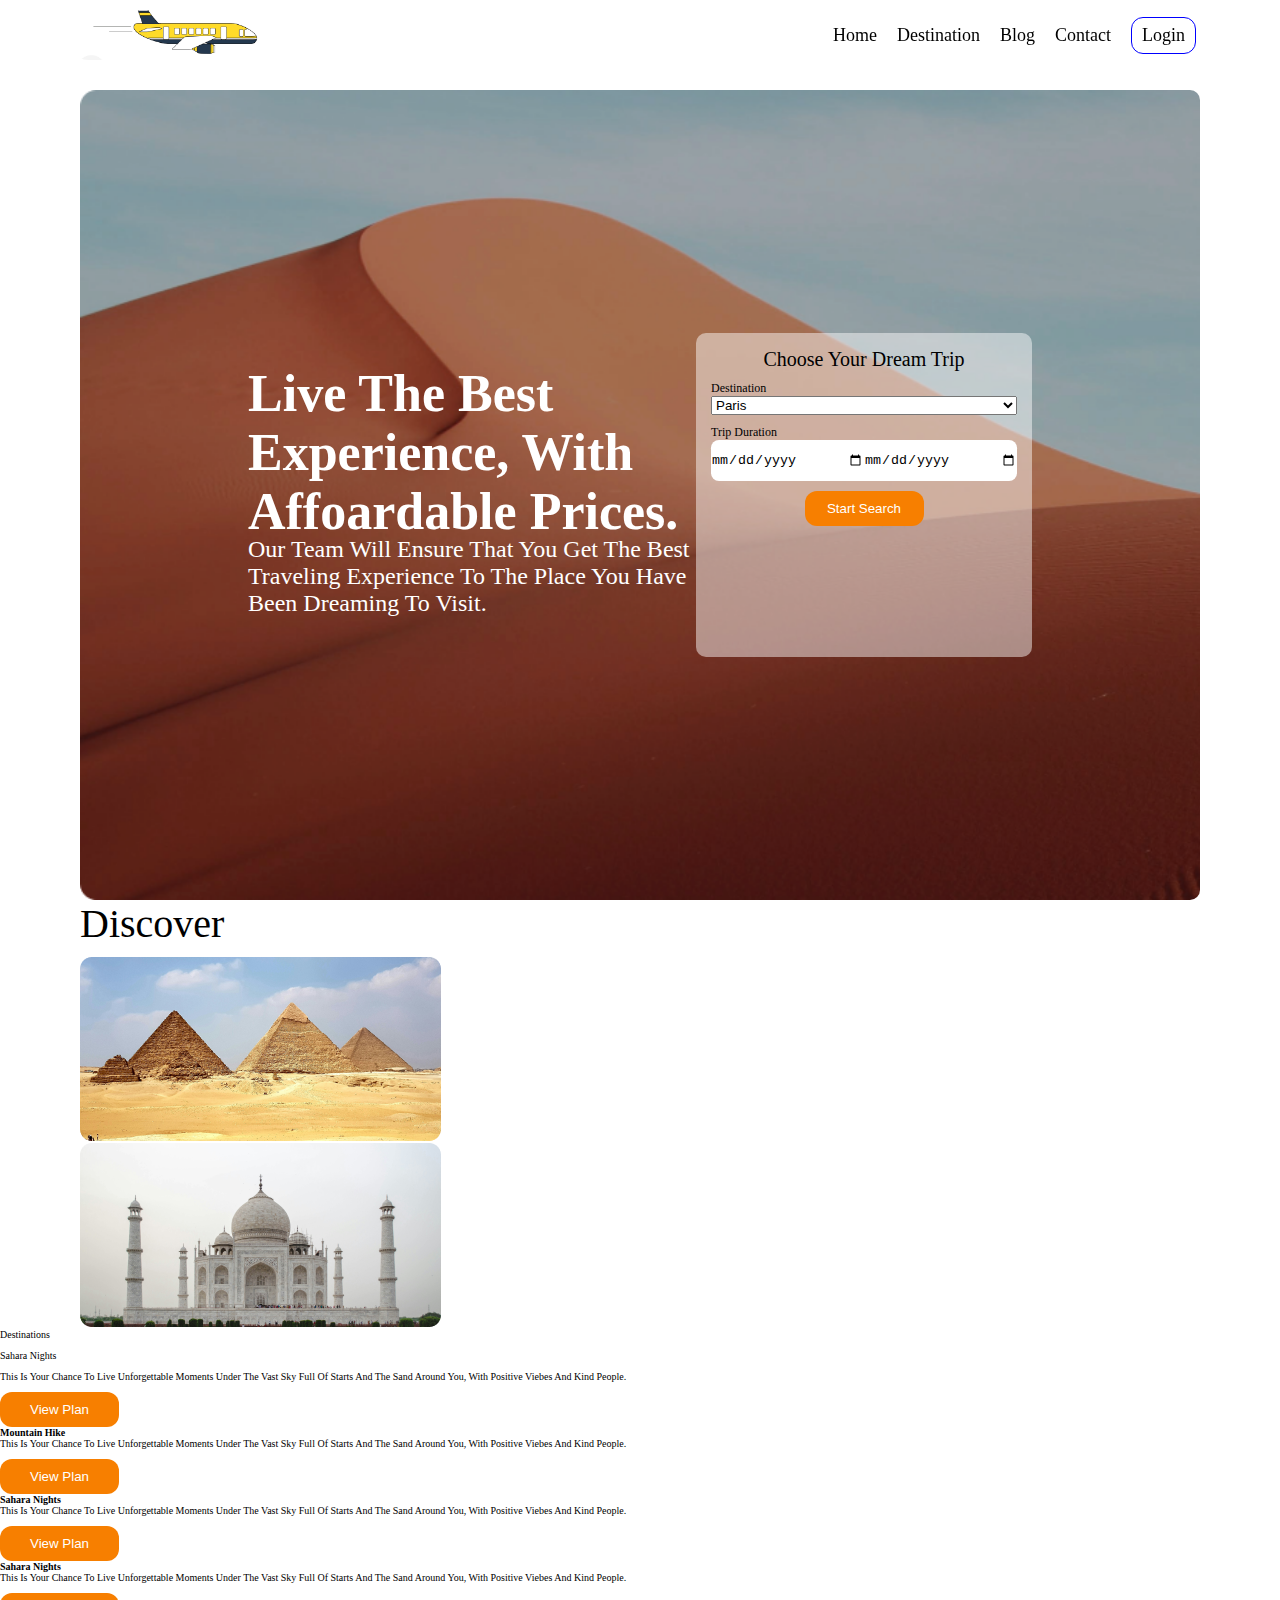
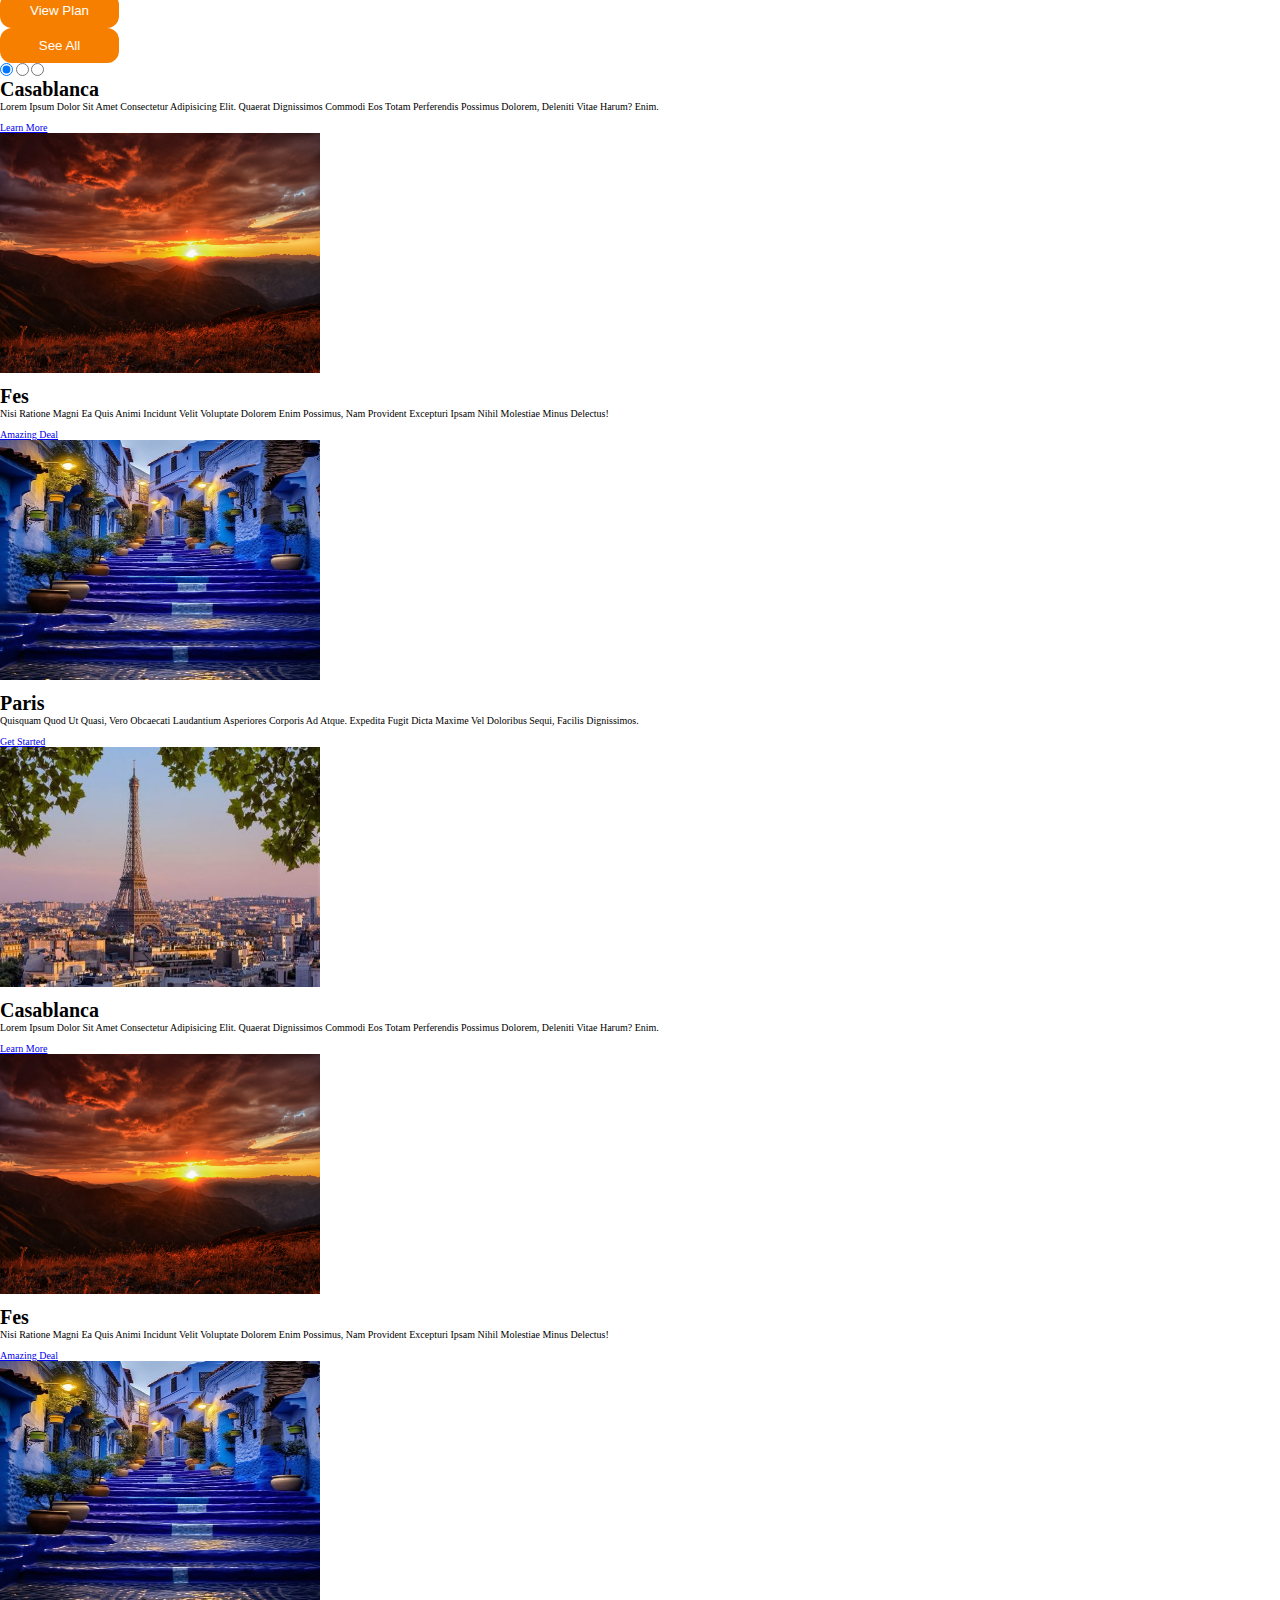
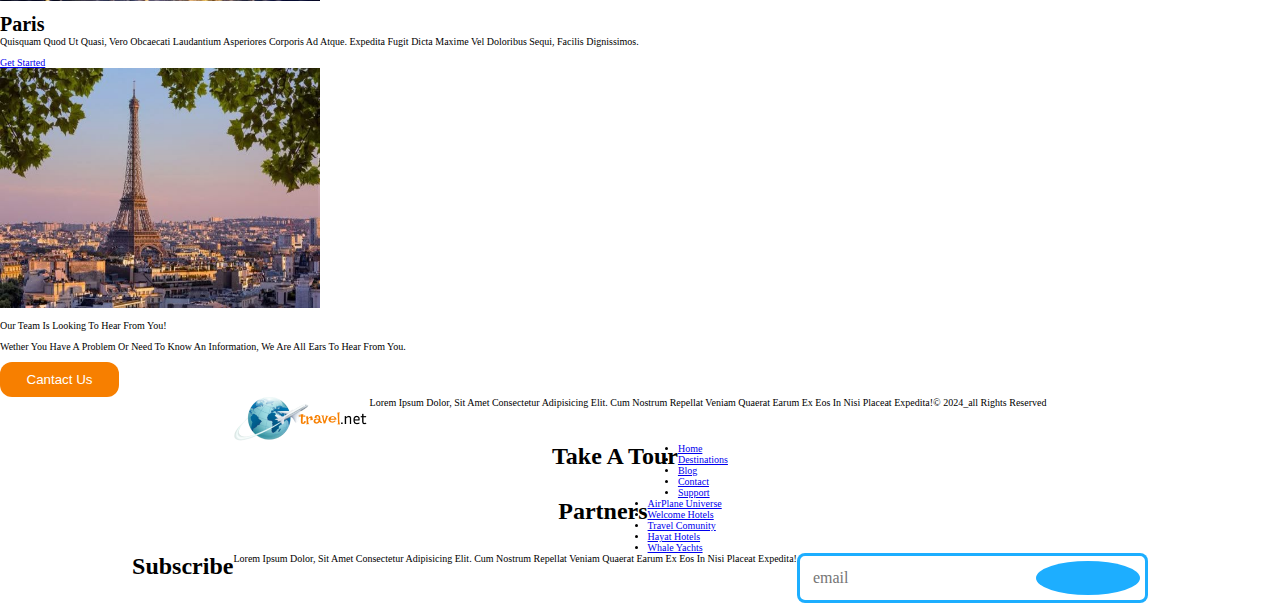
==== commit bb2c383c: "Merge branch 'main' of https://github.com/mohammedip/Bref-Refonte-globale-des-sites-web-pour-am-lior" ====
--- a/index.html
+++ b/index.html
@@ -79,24 +79,24 @@
     </section>
         <section  class="discover">
             <p class="discover-title">Discover</p>
-            <div id="discover-imgs"> 
-                <div class="discover-img1">
+            <div class="discover-imgs"> 
+                <div class="discover-img">
                     <img src="./assets/images/home/mobile/img1.png" alt="">
                 </div>
                 <div class="discover-img">
-                    <img src="./assets/images/home/mobile/img2.png" alt="">
+                    
+                </div>
+                <div class="discover-img">
+                    
+                </div>
+                <div class="discover-img">
+                 
                 </div>
                 <div class="discover-img">
                     <img src="./assets/images/home/mobile/img3.png" alt="">
                 </div>
                 <div class="discover-img">
-                    <img src="./assets/images/home/mobile/img4.png" alt="">
-                </div>
-                <div class="discover-img1">
-                    <img src="./assets/images/home/mobile/img3.png" alt="">
-                </div>
-                <div class="discover-img">
-                    <img src="./assets/images/home/mobile/img2.png" alt="">
+                    
                 </div>
 
             </div>
@@ -151,31 +151,60 @@
             </div>
                 <button>See all</button>
             </section>
-            <section class="carousel">
-                <div class="testemonials">
-                    <div class="testemonial">
-                        <i>0</i>
-                        <p class="testemonials-title">Mohammed Reida</p>
-                        <p class="testemonials-tag">@Mohammed_reida</p>
-                        <p class="testemonials-description">the support staff at your agency were absolutley fantastic. Only nice things things say about them- and good support goes a long way as most of us will have painfull first hand experience with </p>
-
-                    </div>
-                    <div class="testemonial">
-                        <i>0</i>
-                        <p class="testemonials-title">Mohammed Reida</p>
-                        <p class="testemonials-tag">@Mohammed_reida</p>
-                        <p class="testemonials-description">the support staff at your agency were absolutley fantastic. Only nice things things say about them- and good support goes a long way as most of us will have painfull first hand experience with </p>
-
-                    </div>
-                    <div class="testemonial">
-                        <i>0</i>
-                        <p class="testemonials-title">Mohammed Reida</p>
-                        <p class="testemonials-tag">@Mohammed_reida</p>
-                        <p class="testemonials-description">the support staff at your agency were absolutley fantastic. Only nice things things say about them- and good support goes a long way as most of us will have painfull first hand experience with </p>
-
-                    </div>
-                 </div>
-            </section>
+            
+
+
+
+
+            <div class="slider">
+                <input type="radio" name="toggle" id="btn-1" checked>
+                <input type="radio" name="toggle" id="btn-2">
+                <input type="radio" name="toggle" id="btn-3">
+              
+                <div class="slider-controls">
+                  <label for="btn-1"></label>
+                  <label for="btn-2"></label>
+                  <label for="btn-3"></label>
+                </div>
+              
+                <ul class="slides">
+                  <li class="slide">
+                    <div class="slide-content">
+                      <h1 class="slide-title">casablanca</h1>
+                      <p class="slide-text">Lorem ipsum dolor sit amet consectetur adipisicing elit. Quaerat dignissimos commodi eos totam perferendis possimus dolorem, deleniti vitae harum? Enim.</p>
+                      <a href="#" class="slide-link">Learn more</a>
+                    </div>
+                    <p class="slide-image">
+                      <img src="assets/images/destinations/sunset-landscape-mountains-clouds-4k-jj.jpg" alt="stuff" width="320" height="240">
+                    </p>
+                  </li>
+                  <li class="slide">
+                    <div class="slide-content">
+                      <h1 class="slide-title">fes</h1>
+                      <p class="slide-text">Nisi ratione magni ea quis animi incidunt velit voluptate dolorem enim possimus, nam provident excepturi ipsam nihil molestiae minus delectus!</p>
+                      <a href="#" class="slide-link">Amazing deal</a>
+                    </div>
+                    <p class="slide-image">
+                      <img src="assets/images/blog/chefchaouen.jpg" alt="stuff" width="320" height="240">
+                    </p>
+                  </li>
+                  <li class="slide">
+                    <div class="slide-content">
+                      <h1 class="slide-title">paris</h1>
+                      <p class="slide-text">Quisquam quod ut quasi, vero obcaecati laudantium asperiores corporis ad atque. Expedita fugit dicta maxime vel doloribus sequi, facilis dignissimos.</p>
+                      <a href="#" class="slide-link">Get started</a>
+                    </div>
+                    <p class="slide-image">
+                      <img src="assets/images/artical/paris.jpg" alt="stuff" width="320" height="240">
+                    </p>
+                  </li>
+                </ul>
+              </div>
+
+
+
+
+
 
             <section class="home-contact-section" >
                 <div id="home-contact-section-description-button">
@@ -189,6 +218,18 @@
            
         </section>
         
+
+
+
+
+       
+
+
+
+
+
+
+
        
     <!-- footer -->
     <footer class="footer-container">
--- a/style.css
+++ b/style.css
@@ -116,10 +116,11 @@
   }
   .footer-email-button {
     height: 100%;
+  
     aspect-ratio: 1;
     border-radius: 50%;
     border: none;
-    padding: .8rem;
+    padding: .7rem;
     margin: 0;
     background-color: #1daeff;
     box-shadow: none;
@@ -416,6 +417,7 @@
   gap: 2rem;
   justify-content: space-evenly;
   padding-top: 3rem;
+  margin-bottom: 20rem;
 }
 .main-blog .card{
   width:35.2rem;
@@ -553,7 +555,9 @@
   margin: auto;
   margin-top: 3rem;
   height: 140vh;
+  height: max-content;
   font-size: 1.6rem;
+  
 }
 article{
 height: 140vh;
@@ -690,7 +694,7 @@
   width: 90%;
   /* margin: auto; */
   /* margin-top: 3rem; */
-  height: 160vh;
+  height: max-content;
   font-size: 1.6rem;
 }
 article{
@@ -1028,7 +1032,74 @@
     display: flex;
     flex-direction: column;
     row-gap: 16px;
-}
+    background-color: red;
+}
+@media screen and (min-width:768px) {
+  /* .discover-imgs{
+    display: flex;
+    flex-direction: row;
+    flex-wrap: wrap;
+    row-gap: 16px;
+    background-color: rgb(21, 0, 255);
+    justify-content: space-between;
+    padding: 2rem; 
+}*/
+.discover-imgs{
+  display: grid;
+  /* grid-template-columns: repeat(auto-fill, minmax(300px, 500px)); */
+  grid-template-columns: repeat(4, 200px);
+ gap: 10px 10px;
+  background-color: rgb(21, 0, 255);
+}
+
+
+/* images for discover */
+
+
+.discover-img:nth-child(1){
+  background-color: red;
+  background-image: url(assets/images/home/mobile/img1.png);
+  width: 300px;
+  height: 200px;
+  background-repeat: no-repeat;
+  background-size: cover;
+  background-position: center;
+  grid-column: 1/-1;
+}
+
+.discover-img:nth-child(2){
+  background-color: red;
+  background-image: url(assets/images/home/mobile/img2.png);
+  width: 300px;
+  height: 200px;
+  background-repeat: no-repeat;
+  background-size: cover;
+  background-position: center;
+}
+
+.discover-img:nth-child(3){
+  background-color: red;
+  background-image: url(assets/images/home/mobile/img3.png);
+  width: 300px;
+  height: 200px;
+  background-repeat: no-repeat;
+  background-size: cover;
+  background-position: center;
+}
+
+.discover-img:nth-child(4){
+  background-color: red;
+  background-image: url(assets/images/home/mobile/img4.png);
+  width: 300px;
+  height: 200px;
+  background-repeat: no-repeat;
+  background-size: cover;
+  background-position: center;
+}
+
+
+
+/* images for discover */
 
 }
 
@@ -1247,8 +1318,14 @@
     list-style-type: none;
     text-decoration: none;
     color: black;
-
-}
+}
+
+ 
+
+.footer-icons-list i:hover{
+  color:var(--button-bakcground);
+}
+
 
 .footer-container li :hover, .footer-container a :hover{
     font-weight:  600;
@@ -1359,6 +1436,9 @@
   width: 100vw;
 }
 
+.slide-text p{
+  color: black;
+}
 .slide {
   width: 100px;
   box-sizing: border-box;
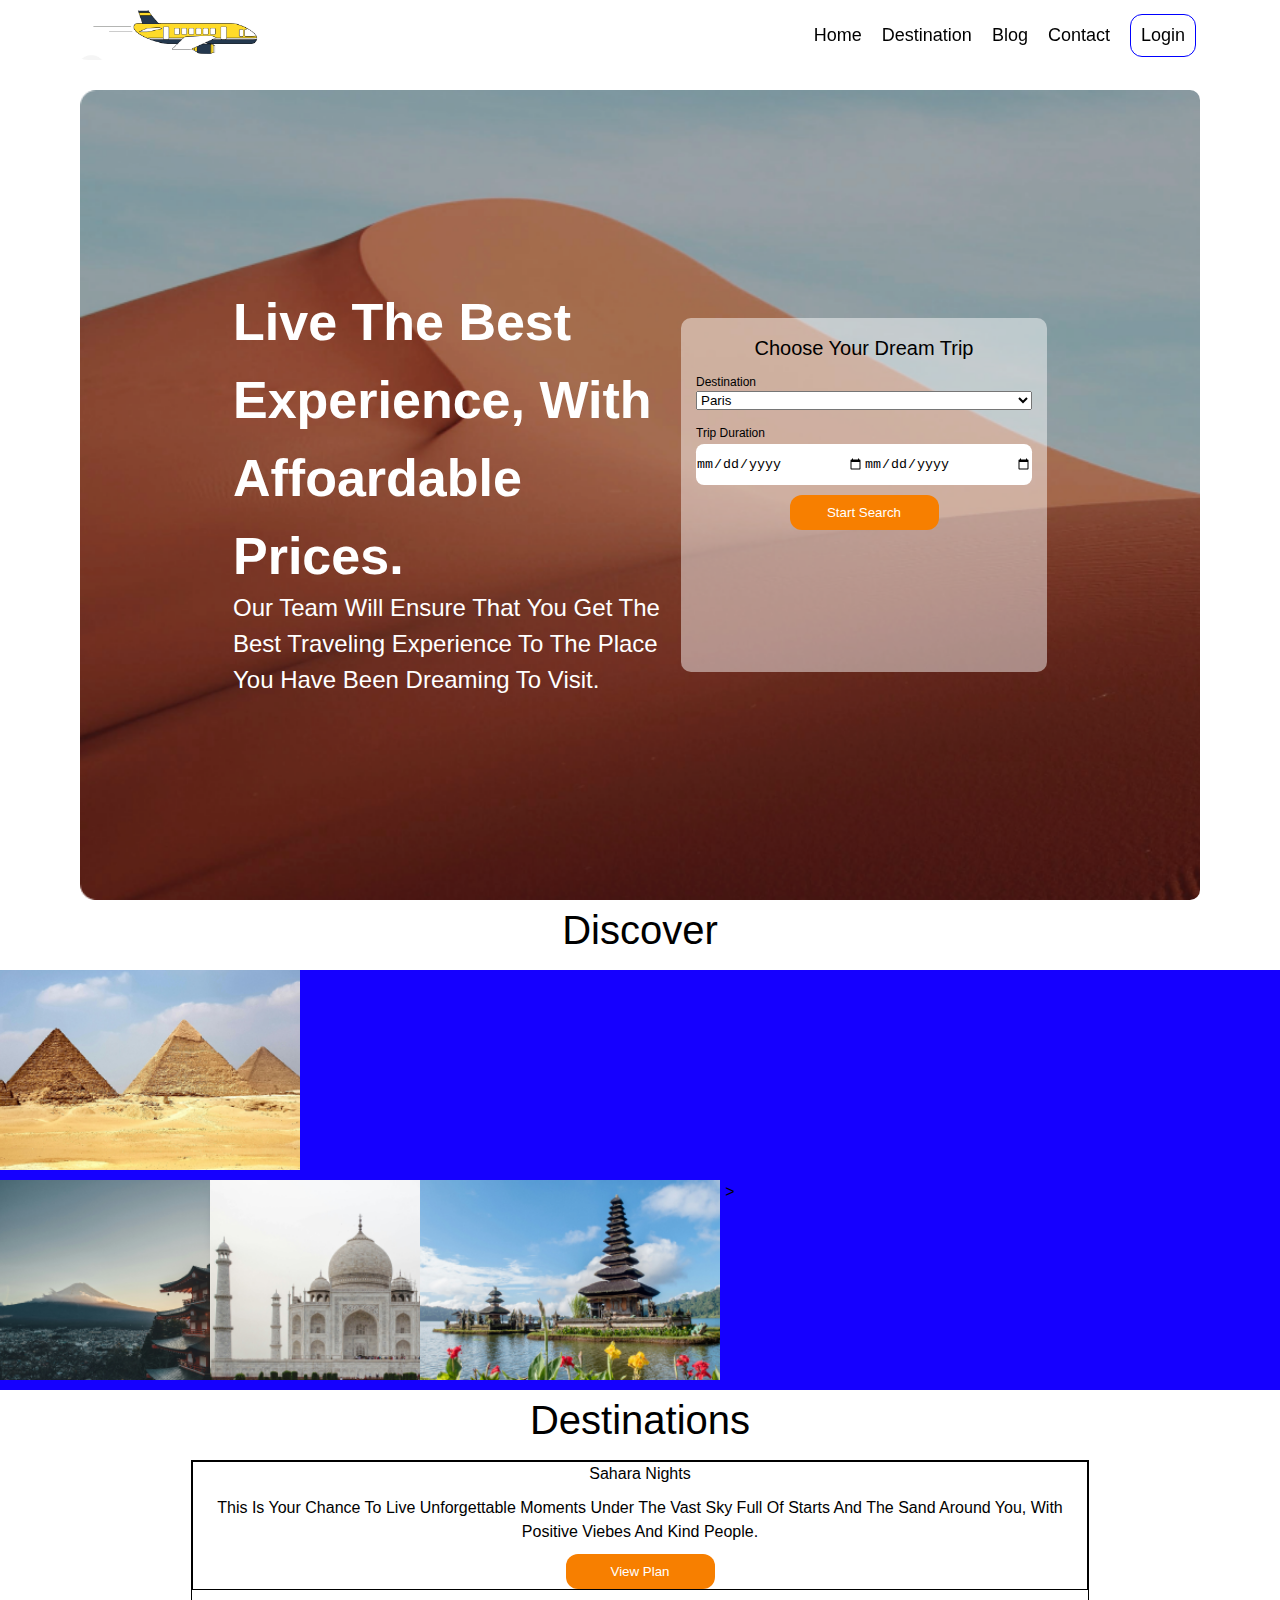
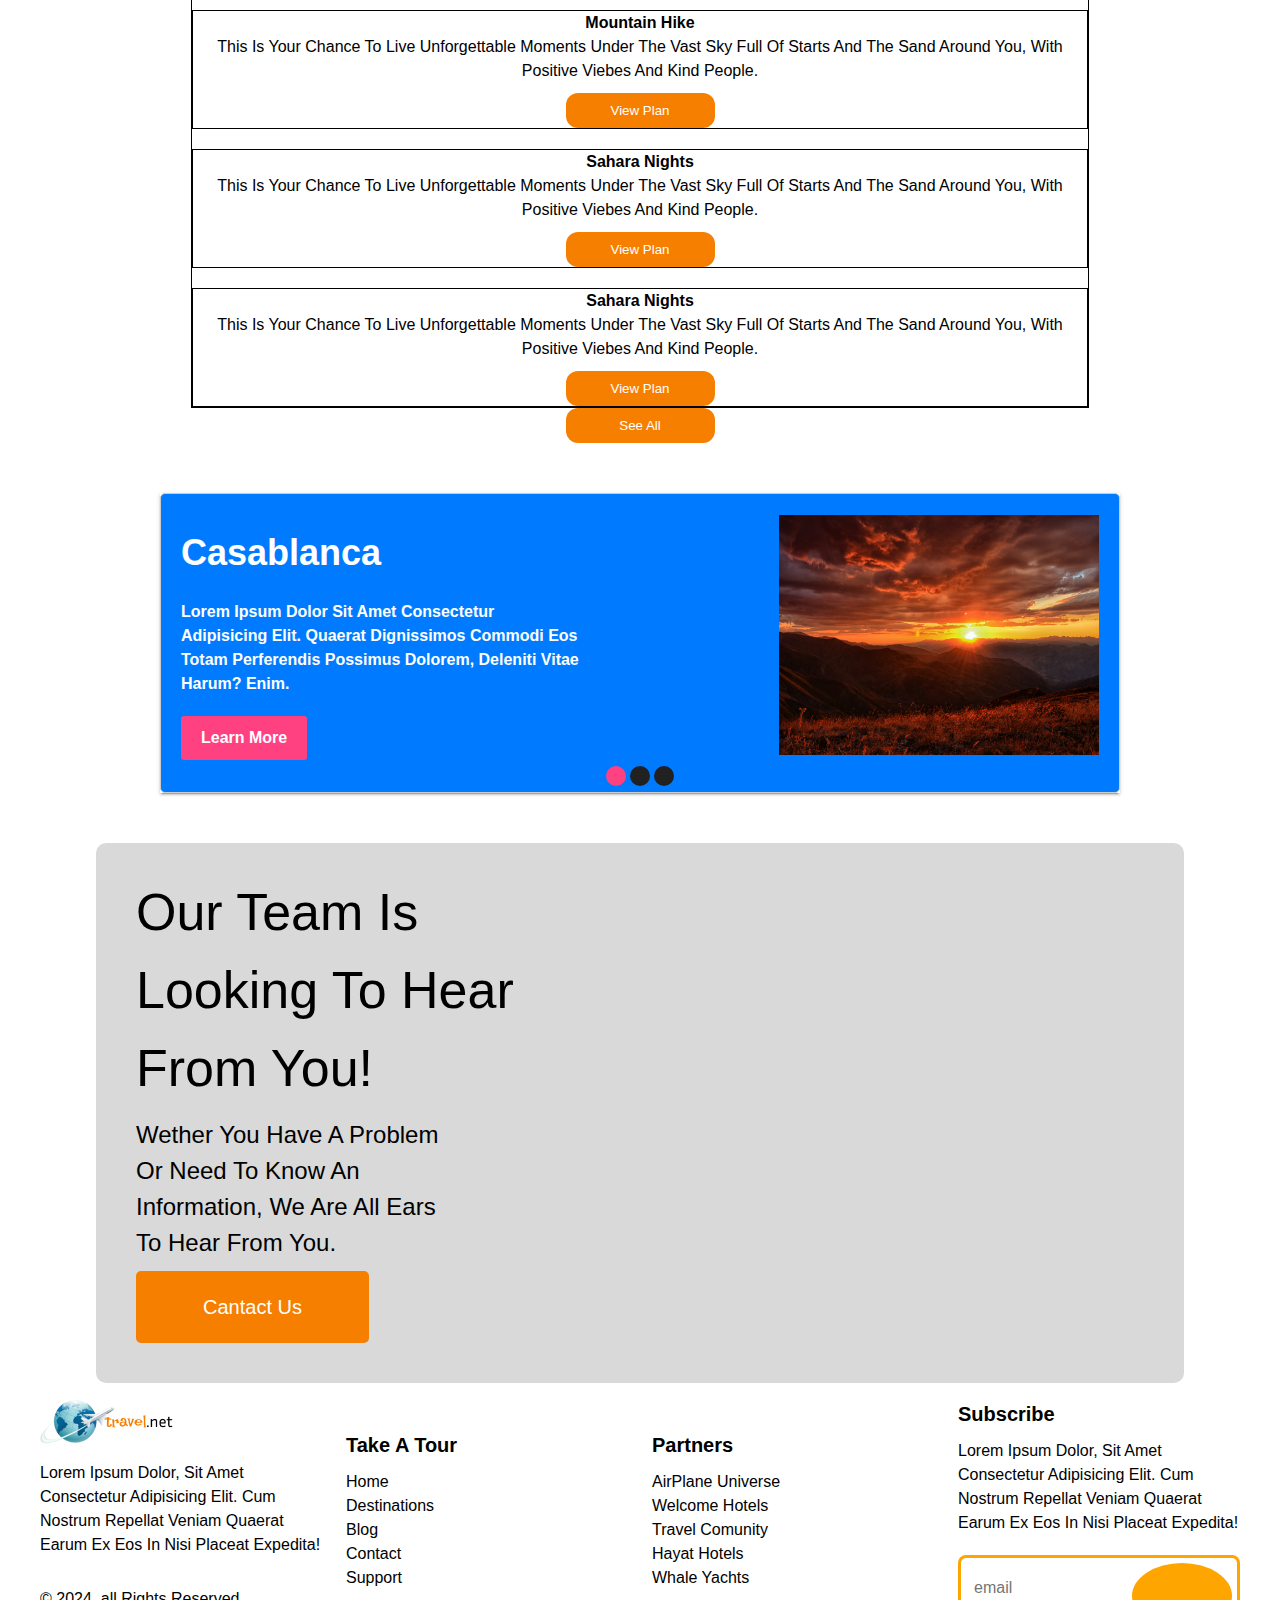
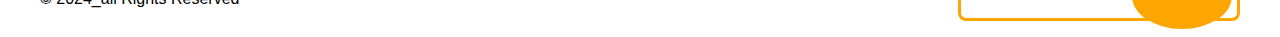
==== commit ec295c92: "fixing merging probleme:style" ====
--- a/index.html
+++ b/index.html
@@ -80,8 +80,8 @@
         <section  class="discover">
             <p class="discover-title">Discover</p>
             <div class="discover-imgs"> 
-                <div class="discover-img">
-                    <img src="./assets/images/home/mobile/img1.png" alt="">
+                <div class="discover-img discover-img1">
+    
                 </div>
                 <div class="discover-img">
                     
@@ -93,7 +93,7 @@
                  
                 </div>
                 <div class="discover-img">
-                    <img src="./assets/images/home/mobile/img3.png" alt="">
+                   >
                 </div>
                 <div class="discover-img">
                     
--- a/style.css
+++ b/style.css
@@ -999,36 +999,16 @@
     margin-bottom: 10px;
 }
 .discover{
-  max-width: 112rem;
-  margin: auto;
+    display: grid;
+flex-direction: column;
+text-align: center;
+align-items: center;
+
 }
 .discover-title{
     font-size: 40px;
 }
-#discover-imgs{
-display: flex;
-gap: 2rem;
-flex-wrap: wrap;
- 
-}
-
-
- 
-
-
-
-@media (max-width:720px){
-.discover{
-    display: flex;
-  flex-direction: column;
-  text-align: center;
-  align-items: center;
-
-}
-.discover-title{
-    font-size: 40px;
-}
-#discover-imgs{
+.discover-imgs{
     display: flex;
     flex-direction: column;
     row-gap: 16px;
@@ -1100,8 +1080,6 @@
 
 
 /* images for discover */
-
-}
 
 .Destinations{
     display: flex;
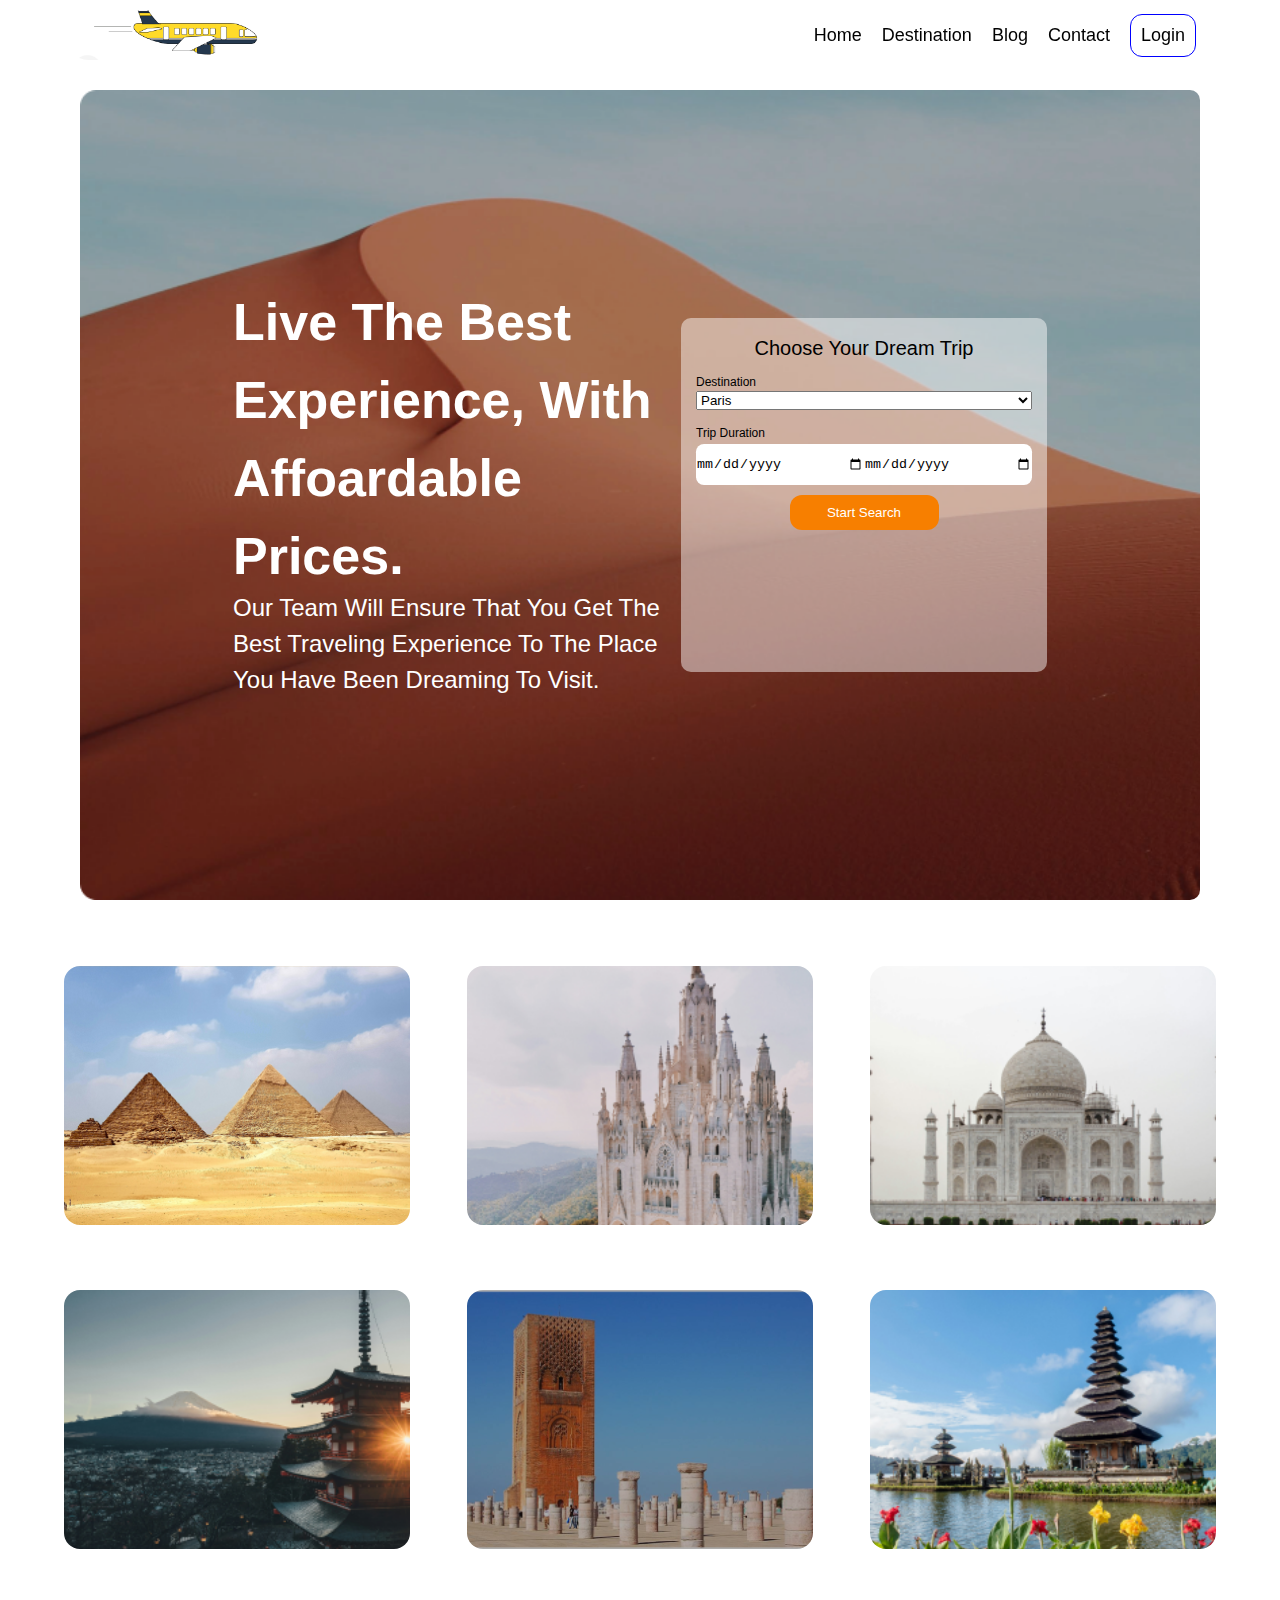
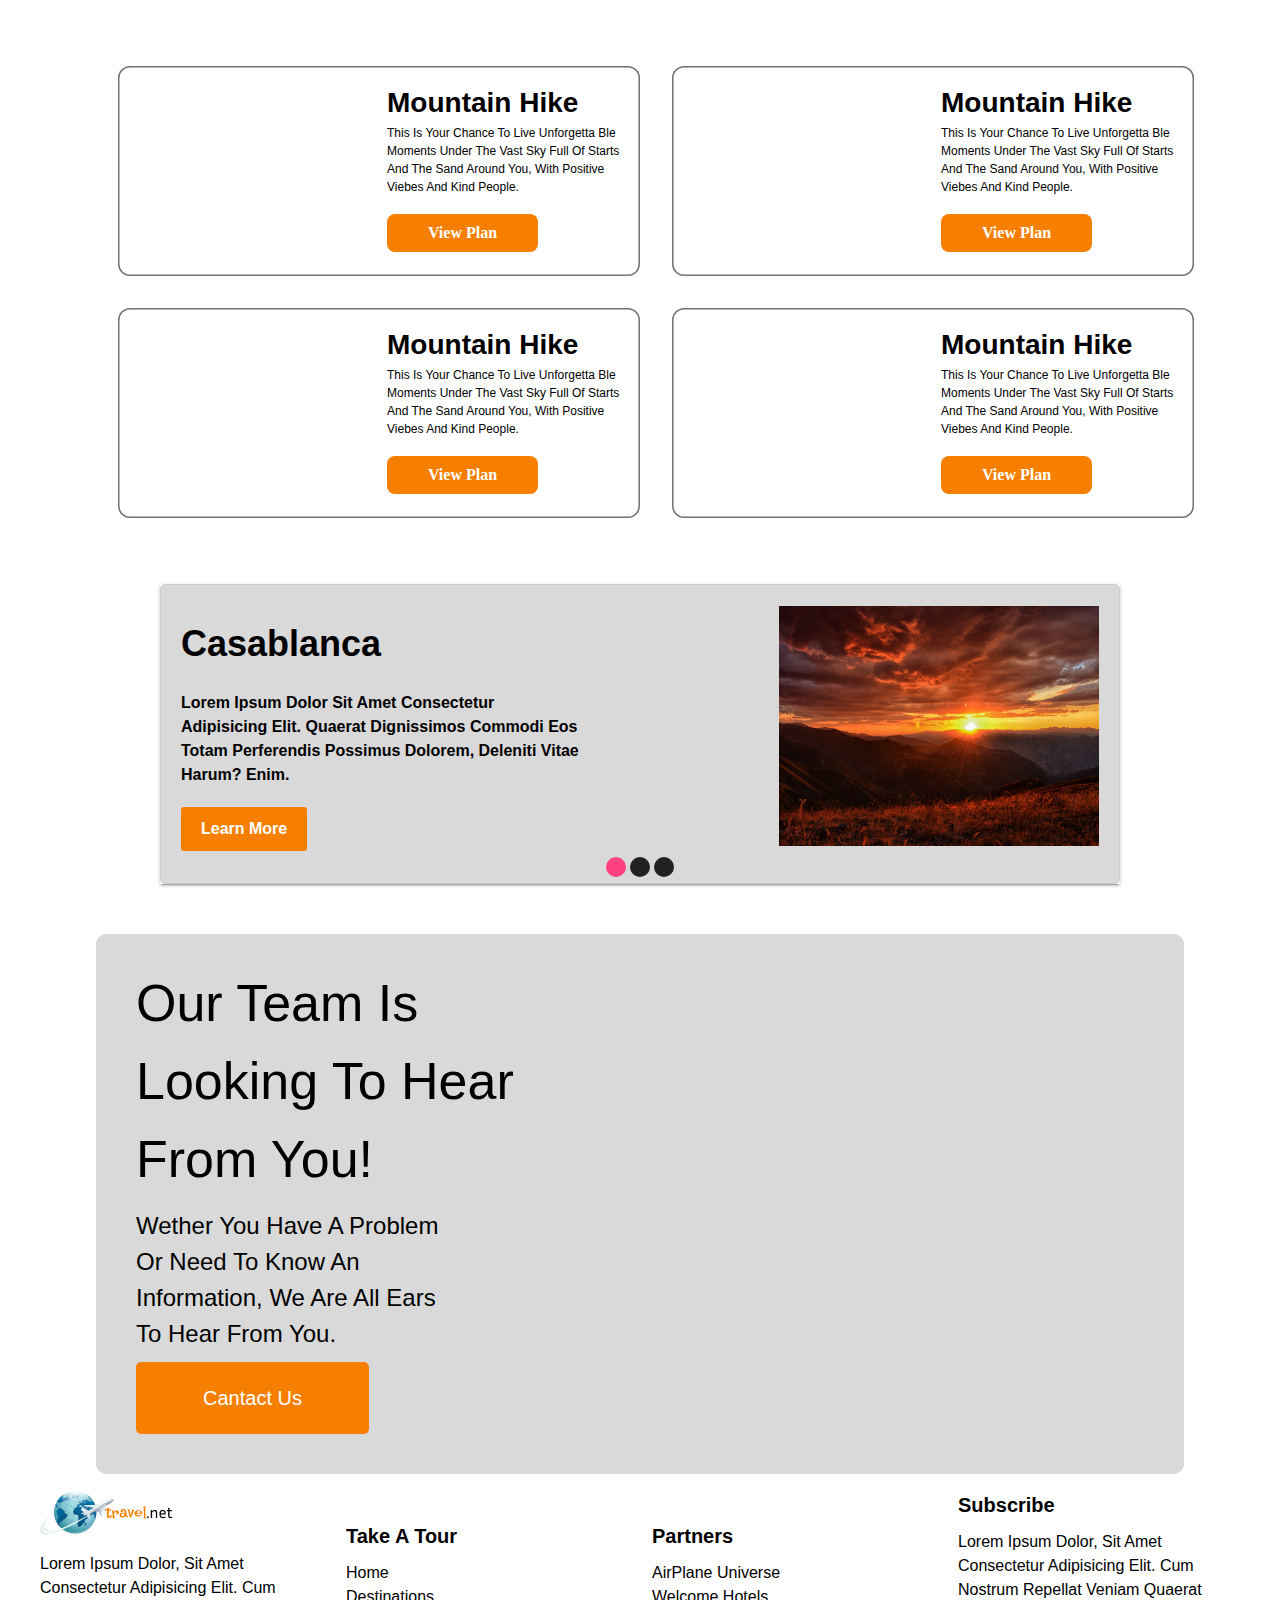
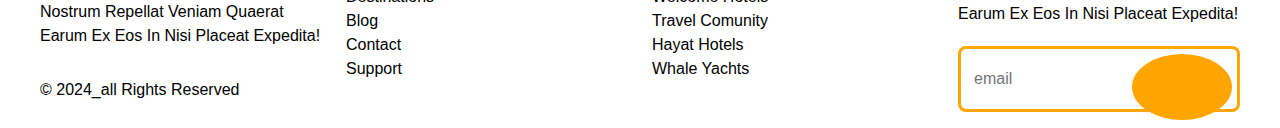
==== commit c56f5677: "adding homr cards and styling for carousel , adding urls abd linking between pages--last updating" ====
--- a/index.html
+++ b/index.html
@@ -6,6 +6,7 @@
             <meta name="viewport" content="width=device-width, initial-scale=1.0" />
             <title>Document</title>
             <link rel="stylesheet" href="style.css" />
+            
             <link
               rel="stylesheet"
               href="https://cdnjs.cloudflare.com/ajax/libs/font-awesome/6.6.0/css/all.min.css"
@@ -33,7 +34,7 @@
                     </div>
                     <ul class="nav no-search">
                         <li class="nav-item"><a href="index.html">Home</a></li>
-                        <li class="nav-item"><a href="#">destination</a></li>
+                        <li class="nav-item"><a href="destinations.html">destination</a></li>
                         <li class="nav-item"><a href="blog.html">blog</a></li>
                         <li class="nav-item"><a href="contact.html">contact</a></li>
                         <li class="nav-item active"><a href="login.html">login</a></li>
@@ -77,81 +78,83 @@
                     </div>
             </form>
     </section>
-        <section  class="discover">
-            <p class="discover-title">Discover</p>
-            <div class="discover-imgs"> 
-                <div class="discover-img discover-img1">
+       
+
+
+
+    <section class="plsces-collection">
+        <div class="place-collection">
+            <div class="place-card"></div>
+        <div class="place-card"></div>
+        <div class="place-card"></div>
+        <div class="place-card"></div>
+        <div class="place-card"></div>
+        <div class="place-card"></div>
+        </div>
+        
+    </section>
+        <!------------------------------------------- card ilays----------------------- -->
+
+
+
+
+
+       
+
+        
+        <div class="destinations-cards-area">
+            <div class="destination-card">
+                <div class="destination-card-thumbnail one"></div>
+                <div class="destination-card-information">
+                    <h3 class="destination-card-title">Mountain Hike</h3>
+                    <p>This is your chance to live unforgetta ble moments under the vast sky full of starts and the sand around you, with positive viebes and kind people.</p>
+                    <button class="destination-card-button">View Plan</button>
+                </div>
+            </div>
+
+            <div class="destination-card">
+                <div class="destination-card-thumbnail two"></div>
+                <div class="destination-card-information">
+                    <h3 class="destination-card-title">Mountain Hike</h3>
+                    <p>This is your chance to live unforgetta ble moments under the vast sky full of starts and the sand around you, with positive viebes and kind people.</p>
+                    <button class="destination-card-button">View Plan</button>
+                </div>
+            </div>
+
+            <div class="destination-card">
+                <div class="destination-card-thumbnail two"></div>
+                <div class="destination-card-information">
+                    <h3 class="destination-card-title">Mountain Hike</h3>
+                    <p>This is your chance to live unforgetta ble moments under the vast sky full of starts and the sand around you, with positive viebes and kind people.</p>
+                    <button class="destination-card-button">View Plan</button>
+                </div>
+            </div>
+
+            <div class="destination-card">
+                <div class="destination-card-thumbnail one"></div>
+                <div class="destination-card-information">
+                    <h3 class="destination-card-title">Mountain Hike</h3>
+                    <p>This is your chance to live unforgetta ble moments under the vast sky full of starts and the sand around you, with positive viebes and kind people.</p>
+                    <button class="destination-card-button">View Plan</button>
+                </div>
+            </div>
+        </div>
+
+
+
+
+
+
+
+
+
+
+
+
     
-                </div>
-                <div class="discover-img">
-                    
-                </div>
-                <div class="discover-img">
-                    
-                </div>
-                <div class="discover-img">
-                 
-                </div>
-                <div class="discover-img">
-                   >
-                </div>
-                <div class="discover-img">
-                    
-                </div>
-
-            </div>
-        </section>
-        <section  class="Destinations">
-            <p class="Destinations-title">Destinations</p>
-            <div class="Destinations-carts"> 
-                <div class="Destinations-img-description">
-                    <div class="Destinations-img">
-                        
-                    </div>
-                    <div class="Destinations-description">
-                        <p class="Destinations-description-title">Sahara nights</p>
-                        <p class="Destinations-description-content">This is your chance to live unforgettable moments under the vast sky full of starts and the sand around you, with positive viebes and kind people.</p>
-                        <button>View plan</button>
-                    </div>
-                </div>
-            
-                <div class="Destinations-img-description">
-                    <div class="Destinations-img">
-                       
-                    </div>
-                    <div class="Destinations-description">
-                        <h4>Mountain hike</h4>
-                        <p>This is your chance to live unforgettable moments under the vast sky full of starts and the sand around you, with positive viebes and kind people.</p>
-                        <button>View plan</button>
-                    </div>
-                </div>
-                <div class="Destinations-img-description">
-                    <div class="Destinations-img">
-                       
-                    </div>
-                    <div class="Destinations-description">
-                        <h4>Sahara nights</h4>
-                        <p>This is your chance to live unforgettable moments under the vast sky full of starts and the sand around you, with positive viebes and kind people.</p>
-                        <button>View plan</button>
-                    </div>
-                </div>
-                
-                    <div class="Destinations-img-description">
-                        <div class="Destinations-img">
-                            
-                        </div>
-                        <div class="Destinations-description">
-                            <h4>Sahara nights</h4>
-                            <p>This is your chance to live unforgettable moments under the vast sky full of starts and the sand around you, with positive viebes and kind people.</p>
-                            <button>View plan</button>
-                        </div>
-                    </div>
-
-
-            </div>
-                <button>See all</button>
-            </section>
-            
+
+
+
 
 
 
@@ -223,8 +226,6 @@
 
 
        
-
-
 
 
 
--- a/style.css
+++ b/style.css
@@ -1284,7 +1284,6 @@
     max-width: 1120px;
     gap: 2.4rem;
     font-size: 1.6rem;
-    
     margin: 0 auto;
     text-decoration: none;
     list-style-type: none;
@@ -1426,8 +1425,8 @@
   height: 400px;
   border: 1px solid #ccc;
   margin-right: 10px;
-  background-color: #007bff;
-  color: white;
+  background-color: #D9D9D9;
+  color: rgb(0, 0, 0);
   font-weight: bold;
   border-radius: 5px;
   transition: background-color 0.3s ease;
@@ -1471,7 +1470,6 @@
   text-align: center;
   transform: translatex(-50%);
   z-index: 1000;
-
   list-style: none;
   text-align: center;
 }
@@ -1552,7 +1550,7 @@
   color: #fff;
   border-radius: 3px;
   text-decoration: none;
-  background-color: #ff4081;
+  background-color: var(--button-bakcground);
 }
 
 .slide-image img {
@@ -1609,3 +1607,233 @@
     transform: translatex(100%);
   }
 }
+}
+
+
+/* style ----------------------------------------------------of card in homeeeeeeeeeeeeeeeeeeeeeeeeeeeeee */
+
+.destinations-cards-area {
+  display: flex;
+  flex-direction: column;
+  align-items: center;
+  gap: 2.4rem;
+  /* background-color: rgb(255, 11, 11); */
+  padding: 1.6rem;
+  justify-content: center;
+  width: 100%;
+}
+
+.destination-card {
+  display: flex;
+  padding: 1.6rem;
+  /* background-color: blue; */
+  gap: 1.6rem;
+  height: max-content;
+  width: 100%;
+  border-radius: 1.2rem;
+  box-shadow: inset 0 0 0 0.15rem #737373;
+  /* max-width: 36.1rem; */
+}
+
+.destination-card-thumbnail {
+  /* background-color: beige; */
+  width: 50%;
+  /* aspect-ratio: 1; */
+  /* max-width: 16.9rem; */
+  border-radius: 0.4rem;
+}
+.destination-card:nth-of-type(1) .destination-card-thumbnail{
+  background-image: url(assets/images/destinations/desktop/img1des.jpg);
+  background-size: cover;
+}
+.destination-card:nth-of-type(2) .destination-card-thumbnail{
+  background-image: url(assets/images/destinations/desktop/img2des.jpg);
+  background-size: cover;
+}
+.destination-card:nth-of-type(3) .destination-card-thumbnail{
+  background-image: url(assets/images/destinations/desktop/img3des.jpg);
+  background-size: cover;
+}
+.destination-card:nth-of-type(4) .destination-card-thumbnail{
+  background-image: url(assets/images/destinations/desktop/img4des.jpg);
+  background-size: cover;
+}
+/* .onen {
+  background-image: url(assets/images/destinations/desktop/img1des.jpg);
+  background-size: cover;
+  background-repeat: no-repeat;
+  background-position: left;
+} */
+
+.two {
+  background-image: url(assets/images/destinations/desktop/img2des.jpg);
+  background-size: cover;
+  background-repeat: no-repeat;
+  background-position: center;
+}
+
+.destination-card-information {
+  width: 50%;
+}
+.destination-card-information .destination-card-title {
+  font-size: 2rem;
+  font-weight: 600;
+  width: 100%;
+}
+
+.destination-card-information p {
+  font-size: 1rem;
+  max-width: 100%;
+}
+
+.destination-card-information .destination-card-button {
+  border: none;
+  margin: 0.8rem 0;
+  background: none;
+  box-shadow: none;
+  outline: none;
+  font-family: "poppins";
+  font-size: 1.2rem;
+  font-weight: 600;
+  color: white;
+  border-radius: 0.8rem;
+  padding: 1rem 1.6rem;
+  background-color: #f77f00;
+}
+
+@media screen and (min-width: 768px) {
+ 
+  /* .transparent-frame * {
+    display: flex;
+    width: 100%;
+  } */
+
+  .destinations-cards-area {
+    display: flex;
+    flex-direction: row;
+    flex-wrap: wrap;
+    /* background-color: rgba(0, 255, 179, 0.829); */
+    width: 100%;
+    gap: 3.2rem;
+  }
+  .destination-card-information p {
+    font-size: 1.2rem;
+    max-width: 100%;
+  }
+  .destination-card-information .destination-card-title {
+    font-size: 2.8rem;
+  }
+  .destination-card-information .destination-card-button {
+    font-size: 1.6rem;
+  }
+
+  .destination-card {
+    width: 100%;
+    max-width: 49rem;
+  }
+
+  .image-holder h4 {
+    font-size: 4.8rem;
+  }
+
+  .image-holder p {
+    font-size: 2.8rem;
+  }
+
+  .transparent-frame {
+    flex-direction: row;
+    max-width: 86.8rem;
+  }
+  
+  .transparent-frame form{
+    display: flex;
+    
+    justify-content: center;
+    align-items: center;
+    gap: 20px;
+}
+
+.OptionsD{
+    max-width: 250px;
+}
+
+.start-search-button{
+    margin-top: 2rem;
+}
+
+}
+
+
+
+
+.plsces-collection{
+  width: 100%;
+  height: 80vh;
+  /* background-color: #bda7a7; */
+  margin-top: 3rem;
+  display: flex;
+  justify-content: center;
+  align-items: center;
+}
+
+/* .plsces-collection .place-collection{
+  padding: 3rem;
+  width: 70%;
+  height: max-content;
+  background-color: #726161;
+  margin-top: 3rem;
+  display: grid;
+  gap: 1rem;
+  grid-template-columns: repeat(auto-fill, minmax(400px, 1fr));
+}
+*/
+.place-collection{
+  width:90%;
+  height: 90%;
+  /* background-color: red; */
+  grid-row: 1/-1;
+  display: flex;
+  flex-wrap: wrap;
+  justify-content: space-between;
+} 
+ .place-card{
+  width: 30%;
+  height: 40%;
+  /* background-color: rgb(191, 255, 0); */
+  border-radius: 1.6rem;
+ }
+ .place-card:nth-child(1){
+  background-image: url(assets/images/home/desktop/IMG1-desktop.png);
+  background-size: cover;
+  background-position: center;
+ }
+ .place-card:nth-child(2){
+  background-image: url(assets/images/home/desktop/IMG2-desktop.png);
+  background-size: cover;
+  background-position: center;
+ }
+ .place-card:nth-child(3){
+  background-image: url(assets/images/home/desktop/IMG3-desktop.png);
+  background-size: cover;
+  background-position: center;
+ }
+ .place-card:nth-child(4){
+  background-image: url(assets/images/home/desktop/IMG4-desktop.png);
+  background-size: cover;
+  background-position: center;
+ }
+ .place-card:nth-child(5){
+  background-image: url(assets/images/home/desktop/IMG5-desktop.png);
+  background-size: cover;
+  background-position: center;
+ }
+ .place-card:nth-child(6){
+  background-image: url(assets/images/home/desktop/IMG6-desktop.png);
+  background-size: cover;
+  background-position: center;
+ }
+ .place-card:nth-child(7){
+  background-image: url(assets/images/home/desktop/IMG7-desktop.png);
+  background-size: cover;
+  background-position: center;
+ }
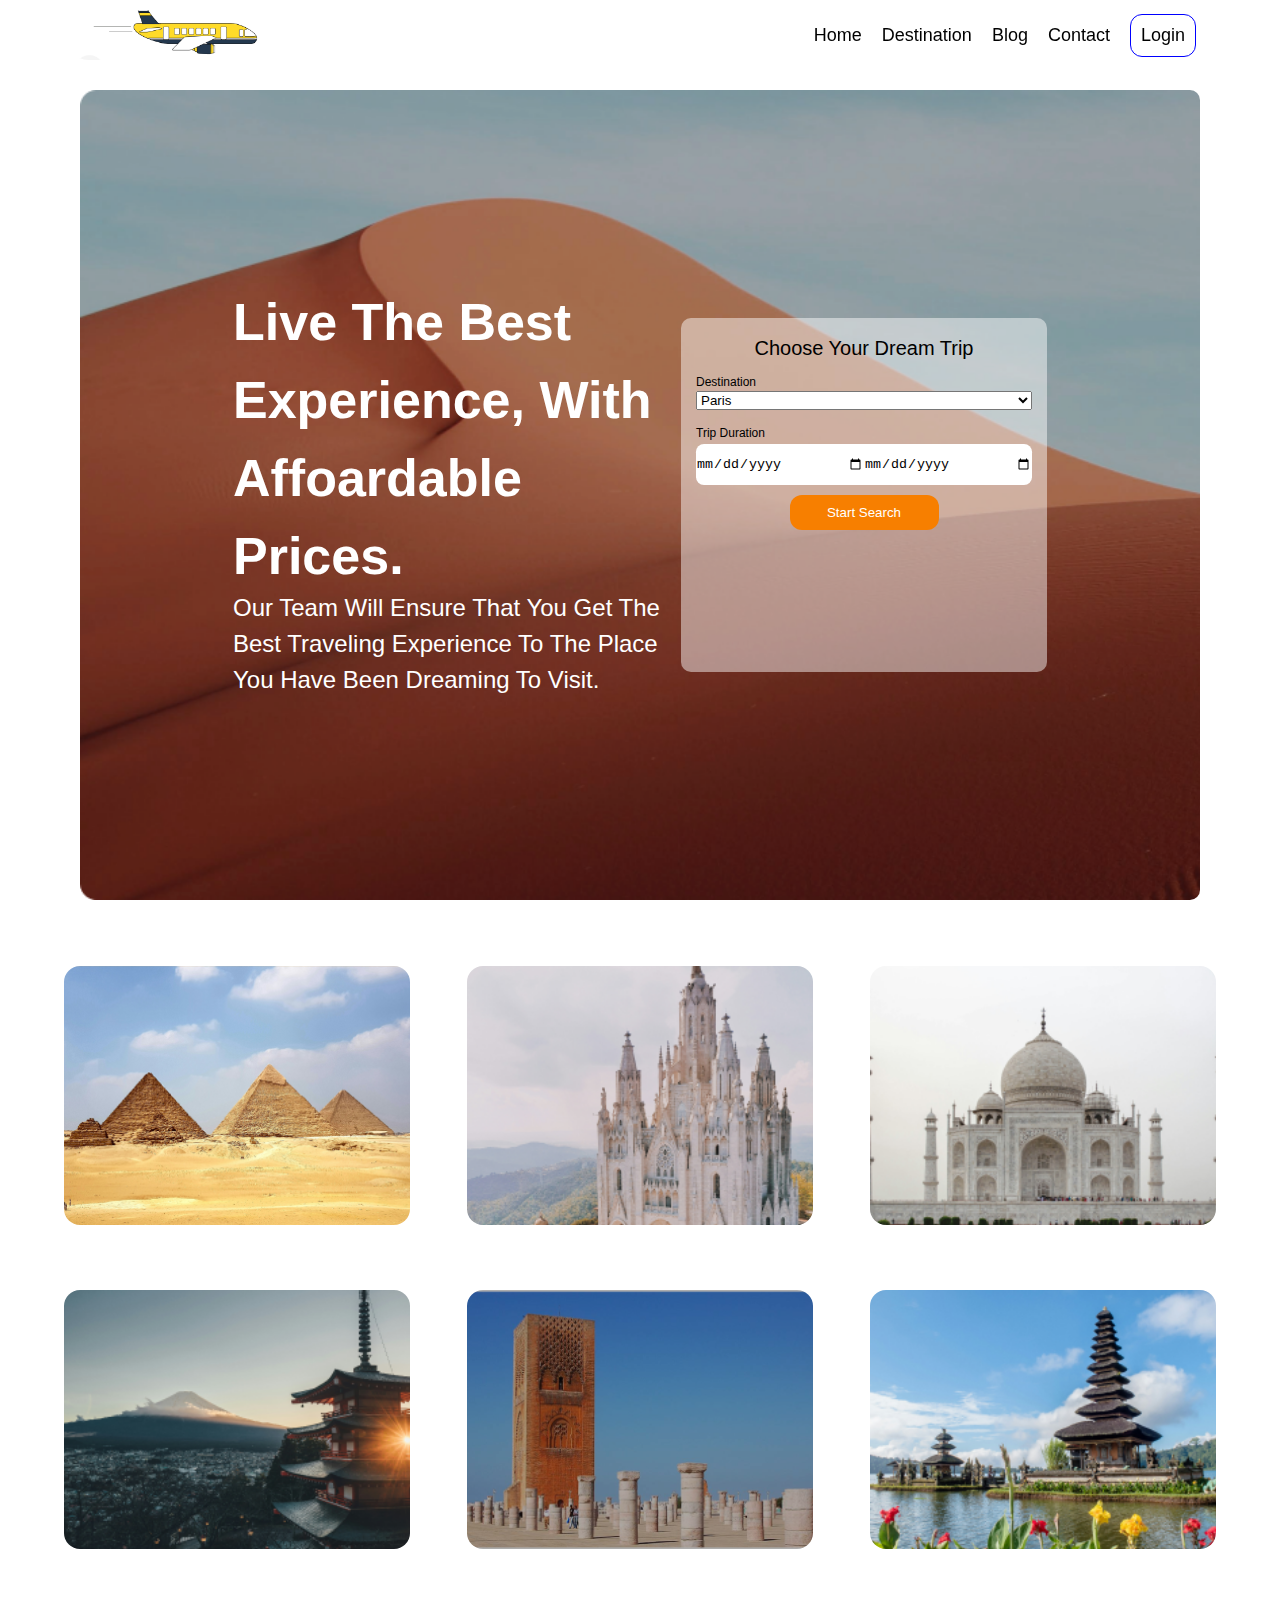
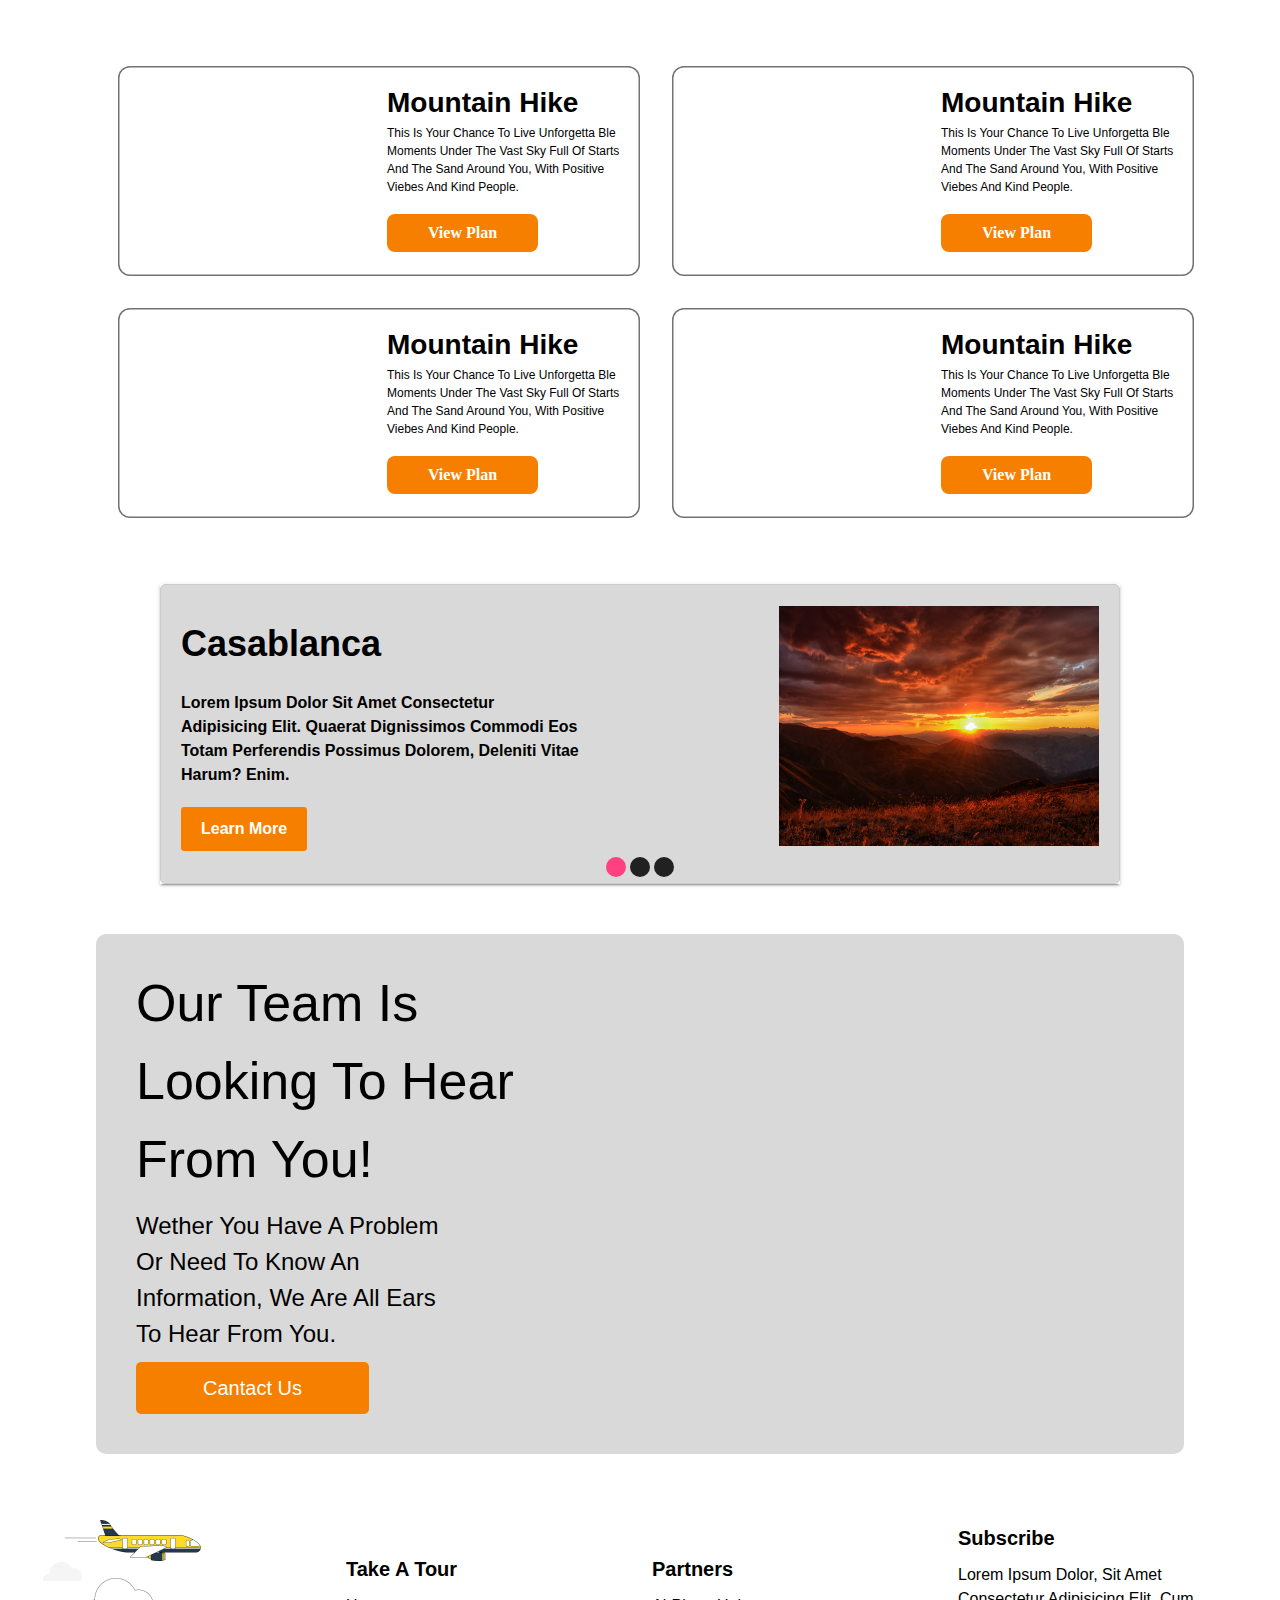
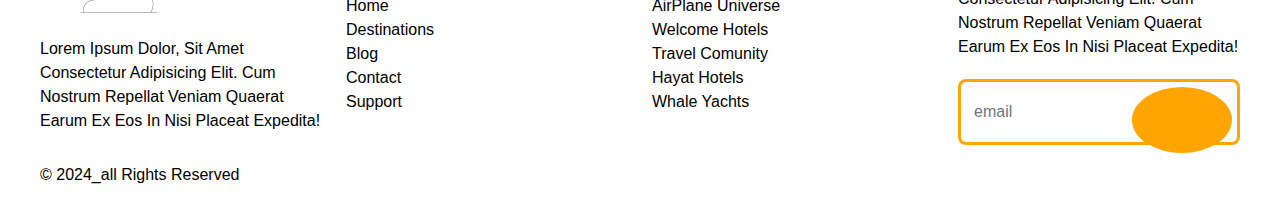
==== commit 74f01243: "fixing home descover" ====
--- a/index.html
+++ b/index.html
@@ -236,7 +236,7 @@
     <footer class="footer-container">
         <div class="footer-sections footer-first-section">
             <div class="footer-logo-section">
-                <a href="index.html" class="footer-logo"><img src="assets/images/home/logo-final.png" alt="logo"></a>
+                <a href="index.html" class="footer-logo"><img src="assets/animation-iamges/logoanimated.gif"/></a>
             </div>
             <p class="footer-logo-paragraph">Lorem ipsum dolor, sit amet consectetur adipisicing elit. Cum nostrum
                 repellat veniam quaerat earum ex
@@ -289,9 +289,8 @@
 </footer>
   
 
-<script src="scrippt.js">
-
-</script>
+<script src="scrippt.js"></script>
+<script src="parsley.js"></script>
 </body>
 
 </html>--- a/style.css
+++ b/style.css
@@ -88,7 +88,10 @@
   footer h4 {
     font-size: 2.4rem;
   }
-  
+  .footer-logo img{
+    width: 20rem;
+    user-select: none;
+  }
   .footer-email-section {
     display: flex;
     height: 5rem;
@@ -1142,7 +1145,7 @@
   margin-bottom: 4rem;
   border-radius: 0.5rem;
   width: 20.3rem;
-  height: 5.2rem;
+  height: 3.2rem;
   font-size: 2rem;
 }
 
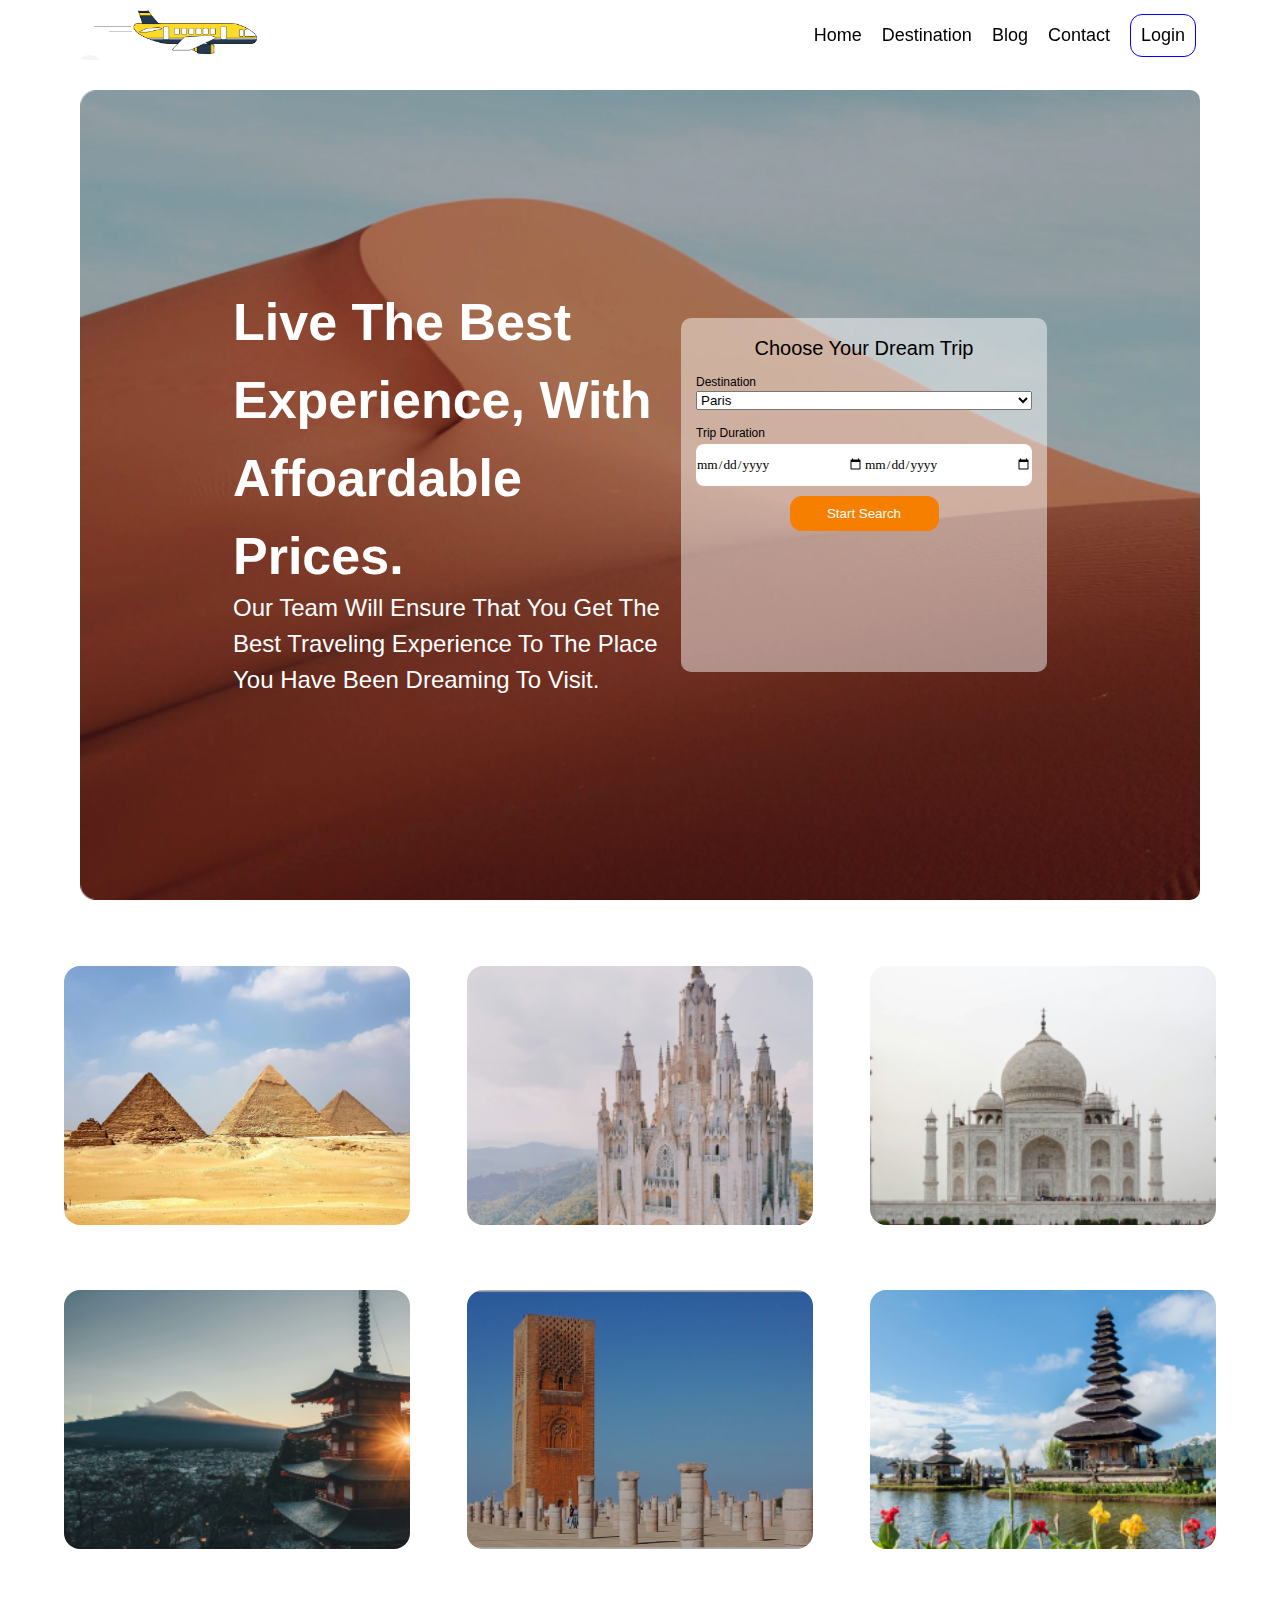
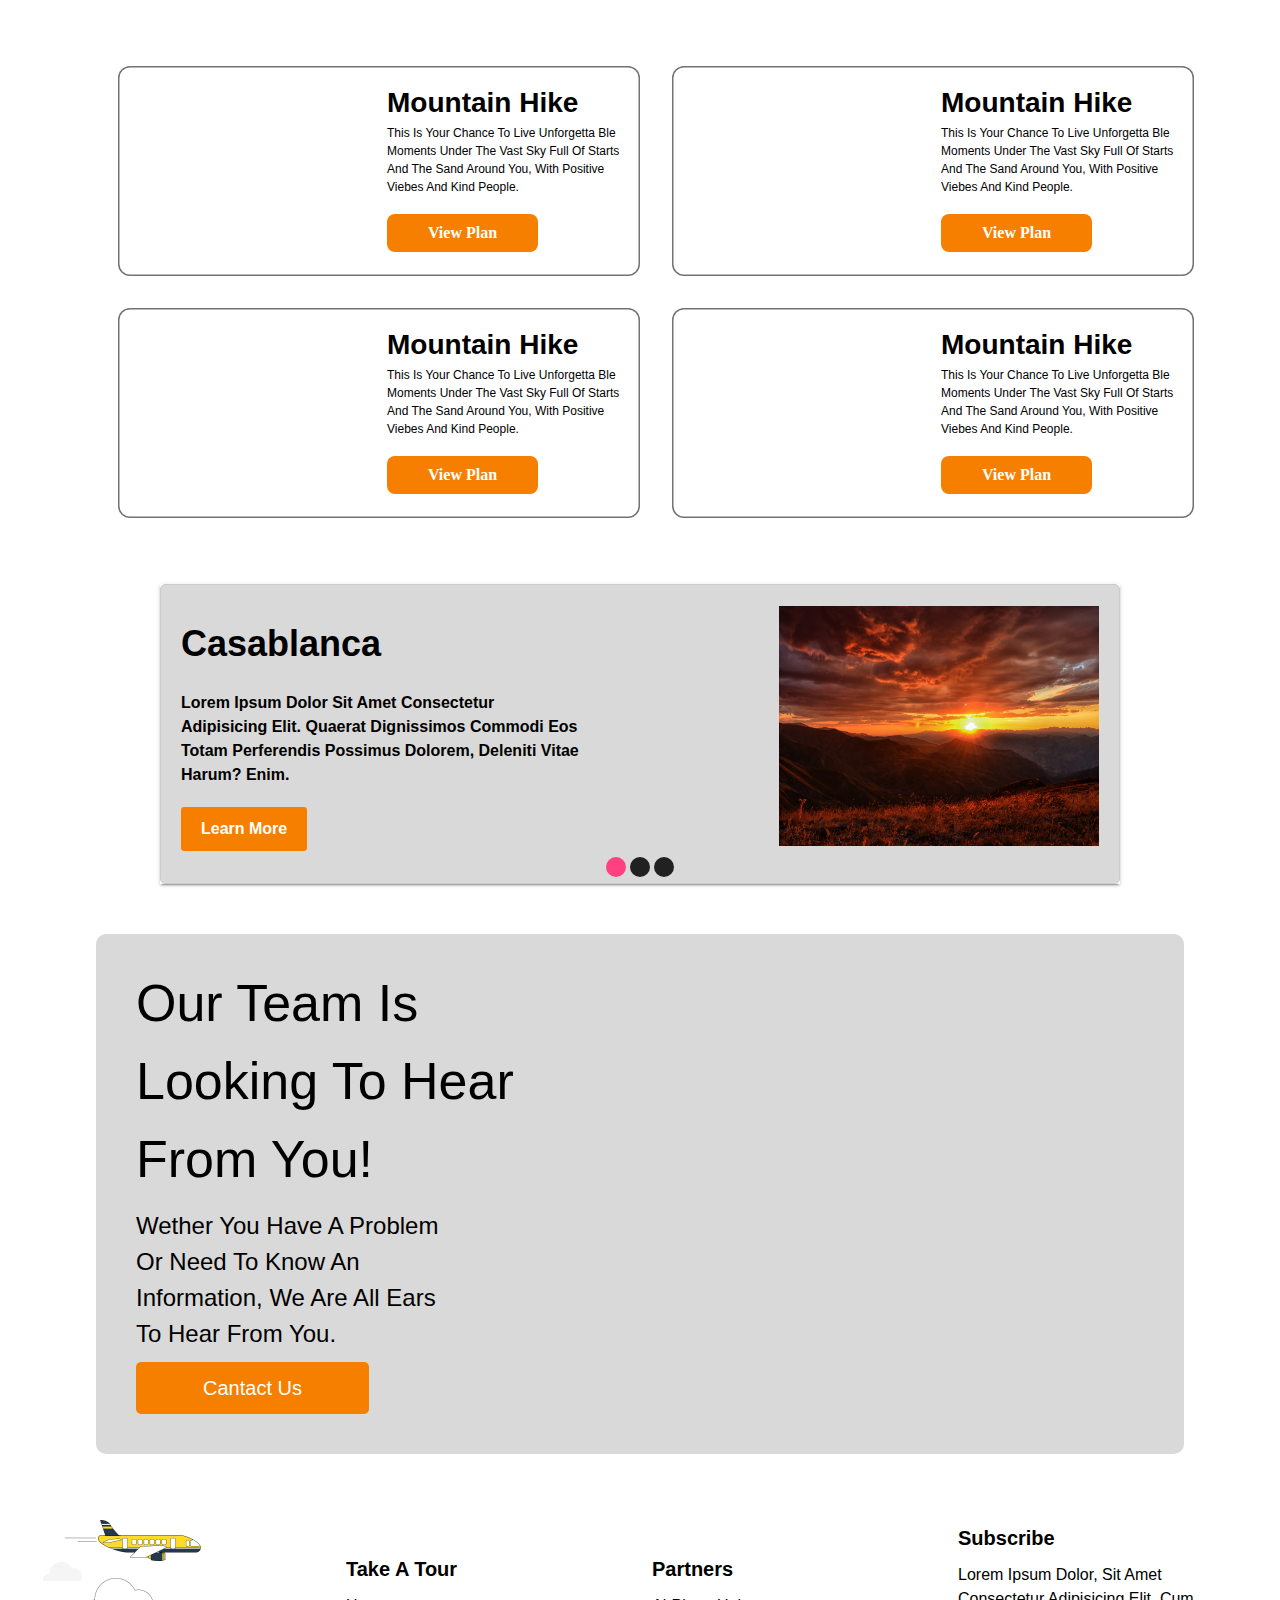
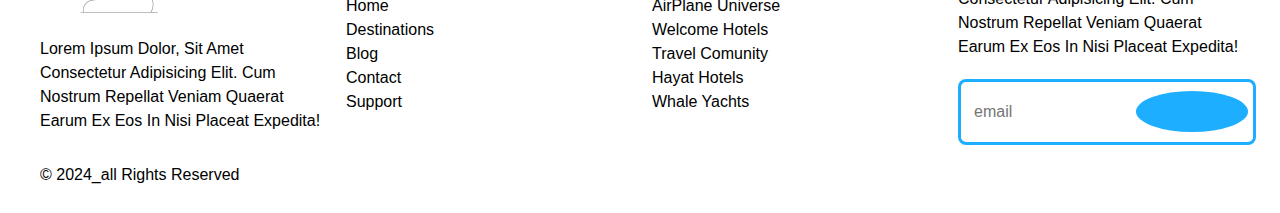
==== commit 1f595e48: "fixing many probleme" ====
--- a/index.html
+++ b/index.html
@@ -84,12 +84,12 @@
 
     <section class="plsces-collection">
         <div class="place-collection">
-            <div class="place-card"></div>
-        <div class="place-card"></div>
-        <div class="place-card"></div>
-        <div class="place-card"></div>
-        <div class="place-card"></div>
-        <div class="place-card"></div>
+            <div class="place-card"><span  class="title-country">egypt</span> </div>
+        <div class="place-card"><span  class="title-country">mosco</span></div>
+        <div class="place-card"><span  class="title-country">indonisia</span></div>
+        <div class="place-card"><span class="title-country">tokyou</span></div>
+        <div class="place-card"><span  class="title-country">rabt</span></div>
+        <div class="place-card"><span  class="title-country">china</span></div>
         </div>
         
     </section>
--- a/style.css
+++ b/style.css
@@ -99,7 +99,7 @@
     padding: 0.8rem;
     box-shadow: inset 0 0 0 0.3rem #1daeff;
     border-radius: 0.8rem;
-    
+    align-items: center;
   }
   
   .footer-email-input {
@@ -1355,7 +1355,8 @@
     font-size: 1.6rem;
   }
   .footer-email-button {
-    height: 100%;
+    height: 2rem;
+    width: 2rem;
     aspect-ratio: 1;
     border-radius: 50%;
     border: none;
@@ -1840,3 +1841,450 @@
   background-size: cover;
   background-position: center;
  }
+.place-card{
+transition: .9s;
+display: flex;
+justify-content: center;
+align-items: center;
+}
+.title-country{
+  font-size: 6.2rem;
+  font-family: myBlogFont;
+  color: var(--button-bakcground);
+  opacity: 0;
+  transition: .9s;
+}
+ .place-card:hover{
+  transform: scale(1.05);
+  filter: brightness(80%);
+ }
+ .place-card:hover .title-country{
+  opacity: 100%;
+  z-index: 999;
+text-shadow: 10px 10px 10px rgb(0, 0, 0),
+10px 10px 10px rgb(0, 0, 0),
+10px 10px 10px rgb(0, 0, 0);
+ }
+@media  screen and (max-width:720px) {
+  body{
+    height: max-content;
+  }
+  .place-collection{
+    height: 200vh;
+  }
+  .plsces-collection{
+    background-color: rgb(0, 255, 21);
+    display: flex;
+    flex-direction: column;
+    height: 100%;
+  }
+  .place-card{
+    width: 100%;
+    margin-bottom: 2rem;
+  }
+
+}
+
+
+
+
+ .image-holder {
+  display: flex;
+  justify-content: center;
+  align-items: center;
+  flex-direction: column;
+  gap: 2rem;
+  width: 100%;
+  height: 41.1rem;
+  background-repeat: no-repeat;
+  background-size: cover;
+  background-image: url(assets/images/destinations/mobile/destinations\ mobile\ photo.png);
+  /* background-color: red; */
+  padding: 0 1.6rem;
+}
+
+.search-destination,input{
+    padding: 1.6rem;
+    font-family: 'poppins';
+    border-radius: 0.8rem;
+}
+
+.start-date{
+    padding: 1.6rem;
+    font-family: 'poppins';
+    border-radius: 0.8rem 0rem 0rem 0.8rem;
+}
+
+.end-date{
+    font-family: 'poppins';
+    border-radius: 0rem 0.8rem 0.8rem 0rem;
+}
+
+
+/* .image-holder::before {
+    content: '';
+    position: absolute;
+    top: 0;
+    left: 0;
+    width: 100%;
+    height: 41.1rem;
+    background-color: rgba(0, 0, 0, 0.5); 
+    z-index: 1; 
+    border-radius: inherit;
+} */
+
+.image-holder-typography {
+  display: flex;
+  flex-direction: column;
+  align-items: center;
+}
+
+.image-holder * {
+  z-index: 4;
+}
+
+.image-holder h4 {
+  font-size: 2rem;
+  font-weight: bold;
+  color: white;
+  /* z-index: 3; */
+}
+
+.image-holder p {
+  font-size: 1.2rem;
+  color: white;
+}
+
+.transparent-frame {
+  display: flex;
+  flex-direction: column;
+  background-color: rgba(255, 255, 255, 0.5);
+  height: auto;
+  width: 100%;
+  max-width: 36rem;
+  border-radius: 1.2rem;
+  padding: 1.6rem 3.6rem;
+}
+
+.transparent-frame * {
+  display: block;
+  width: 100%;
+}
+
+.transparent-frame label {
+  font-size: 1.4rem;
+  font-weight: 500;
+  color: black;
+  margin-bottom: 0.4rem;
+}
+
+.transparent-frame input,
+.transparent-frame select {
+  height: 4.8rem;
+  margin: 0 0 1.2rem 0;
+}
+
+.date-selection {
+  display: flex;
+  /* width: auto; */
+  /* background-color: red; */
+}
+.date-selection input {
+  width: 50%;
+}
+
+.start-search-button {
+  border: none;
+  height: 4.8rem;
+  margin: 0.8rem 0;
+  background: none;
+  box-shadow: none;
+  outline: none;
+  font-family: "poppins";
+  font-size: 1.6rem;
+  font-weight: 600;
+  color: white;
+  border-radius: 0.8rem;
+  background-color: #f77f00;
+  cursor: pointer;
+}
+
+.destinations-cards-area {
+  display: flex;
+  flex-direction: column;
+  align-items: center;
+  gap: 2.4rem;
+  /* background-color: rgb(255, 11, 11); */
+  padding: 1.6rem;
+  justify-content: center;
+  width: 100%;
+}
+
+.destination-card {
+  display: flex;
+  padding: 1.6rem;
+  /* background-color: blue; */
+  gap: 1.6rem;
+  height: max-content;
+  width: 100%;
+  border-radius: 1.2rem;
+  box-shadow: inset 0 0 0 0.15rem #737373;
+  transition: .5s;
+  /* max-width: 36.1rem; */
+}
+
+.destination-card:hover{
+  background-color: #000;
+  color: aqua;
+}
+
+.destination-card-thumbnail {
+  /* background-color: beige; */
+  width: 50%;
+  /* aspect-ratio: 1; */
+  /* max-width: 16.9rem; */
+  border-radius: 0.4rem;
+  transition: .9s;
+}
+
+
+.one {
+  background-image: url(assets/images/destinations/mountain\ hike.jpg);
+  background-size: cover;
+  background-repeat: no-repeat;
+  background-position: left;
+}
+
+.two {
+  background-image: url(assets/images/destinations/sahara\ nights.jpg);
+  background-size: cover;
+  background-repeat: no-repeat;
+  background-position: center;
+}
+
+.destination-card-information {
+  width: 50%;
+}
+.destination-card-information .destination-card-title {
+  font-size: 2rem;
+  font-weight: 600;
+  width: 100%;
+}
+
+.destination-card-information p {
+  font-size: 1rem;
+  max-width: 100%;
+}
+
+.destination-card-information .destination-card-button {
+  border: none;
+  margin: 0.8rem 0;
+  background: none;
+  box-shadow: none;
+  outline: none;
+  font-family: "poppins";
+  font-size: 1.2rem;
+  font-weight: 600;
+  color: white;
+  border-radius: 0.8rem;
+  padding: 1rem 1.6rem;
+  background-color: #f77f00;
+}
+
+@media screen and (min-width: 768px) {
+  body {
+    /* background-color: #0dda85; */
+  }
+  /* .transparent-frame * {
+    display: flex;
+    width: 100%;
+  } */
+
+  .destinations-cards-area {
+    display: flex;
+    flex-direction: row;
+    flex-wrap: wrap;
+    /* background-color: rgba(0, 255, 179, 0.829); */
+    width: 100%;
+    gap: 3.2rem;
+  }
+  .destination-card-information p {
+    font-size: 1.2rem;
+    max-width: 100%;
+  }
+  .destination-card-information .destination-card-title {
+    font-size: 2.8rem;
+  }
+  .destination-card-information .destination-card-button {
+    font-size: 1.6rem;
+  }
+
+  .destination-card {
+    width: 100%;
+    max-width: 49rem;
+  }
+
+  .image-holder h4 {
+    font-size: 4.8rem;
+  }
+
+  .image-holder p {
+    font-size: 2.8rem;
+  }
+
+  .transparent-frame {
+    flex-direction: row;
+    max-width: 86.8rem;
+  }
+  
+  .transparent-frame form{
+    display: flex;
+    
+    justify-content: space-evenly;
+    align-items: center;
+    gap: 20px;
+}
+
+.OptionsD{
+    max-width: 250px;
+}
+.start-search-button{
+max-width: 20rem;
+}
+
+
+
+.start-search-button{
+    margin-top: 2rem;
+}
+
+}
+
+
+
+
+
+.footer-container {
+  /* background-color: red; */
+  display: flex;
+  flex-direction: column;
+  width: 100%;
+  max-width: 1120px;
+  gap: 2.4rem;
+  font-size: 1.6rem;
+  margin: 0 auto;
+  text-decoration: none;
+  list-style-type: none;
+  padding: 1.6rem;
+
+}
+
+.footer-logo-paragraph, .footer-subscribe-paragraph, .footer-email-section{
+  width: 100%;
+  max-width:40rem;
+}
+
+.footer-container li, .footer-container a{
+  list-style-type: none;
+  text-decoration: none;
+  color: black;
+
+}
+
+.footer-container li :hover, .footer-container a :hover{
+  font-weight:  600;
+}
+
+.footer-first-section{
+  order: 4;
+  
+}
+
+.footer-sections {
+  /* background-color: yellow; */
+  display: flex;
+  width: 100%;
+  flex-direction: column;
+  gap: 1rem;
+/* flex-grow: 1; */
+}
+
+.footer-sections h4{
+font-size: 2rem;
+}
+
+.footer-email-section {
+  display: flex;
+  height: 5rem;
+  padding: 0.8rem;
+  box-shadow: inset 0 0 0 0.3rem #1daeff;
+  border-radius: 0.8rem;
+  
+  
+}
+
+.footer-email-input {
+  width: 80%;
+  flex-grow: 1;
+  /* all properties of inputs and buttons  */
+  border: none;
+  padding: .8rem;
+  margin: 0;
+  background: none;
+  box-shadow: none;
+  outline: none;
+  font: inherit;
+  color:inherit;
+  /* finished all properties of inputs and buttons */
+  font-size: 1.6rem;
+}
+.footer-email-button {
+  height: 50%;
+  width: 50%;
+  aspect-ratio: 1;
+  border-radius: 50%;
+  border: none;
+  padding: .8rem;
+  margin: 0;
+  background-color: #1daeff;
+  box-shadow: none;
+  outline: none;
+  color: white;
+  cursor: pointer;
+  align-content: center;
+  text-align: center;
+}
+
+
+.fa-brands{
+  /* background-color: yellow; */
+  font-size: 2.4rem;
+}
+
+@media screen and (min-width:768px) {
+  
+  .footer-container {
+      /* background-color: red; */
+      display: flex;
+      flex-direction: row;
+      width: 100%;
+      max-width: 1200px;
+      gap: 2.4rem;
+      font-size: 1.6rem;
+      
+      margin: 0 auto;
+      text-decoration: none;
+      list-style-type: none;
+      padding: 1.6rem;
+  
+  }
+  .footer-first-section{
+      order: 0; 
+  }
+
+  .footer-logo-paragraph{
+      width:auto;
+   }
+  
+}
+
